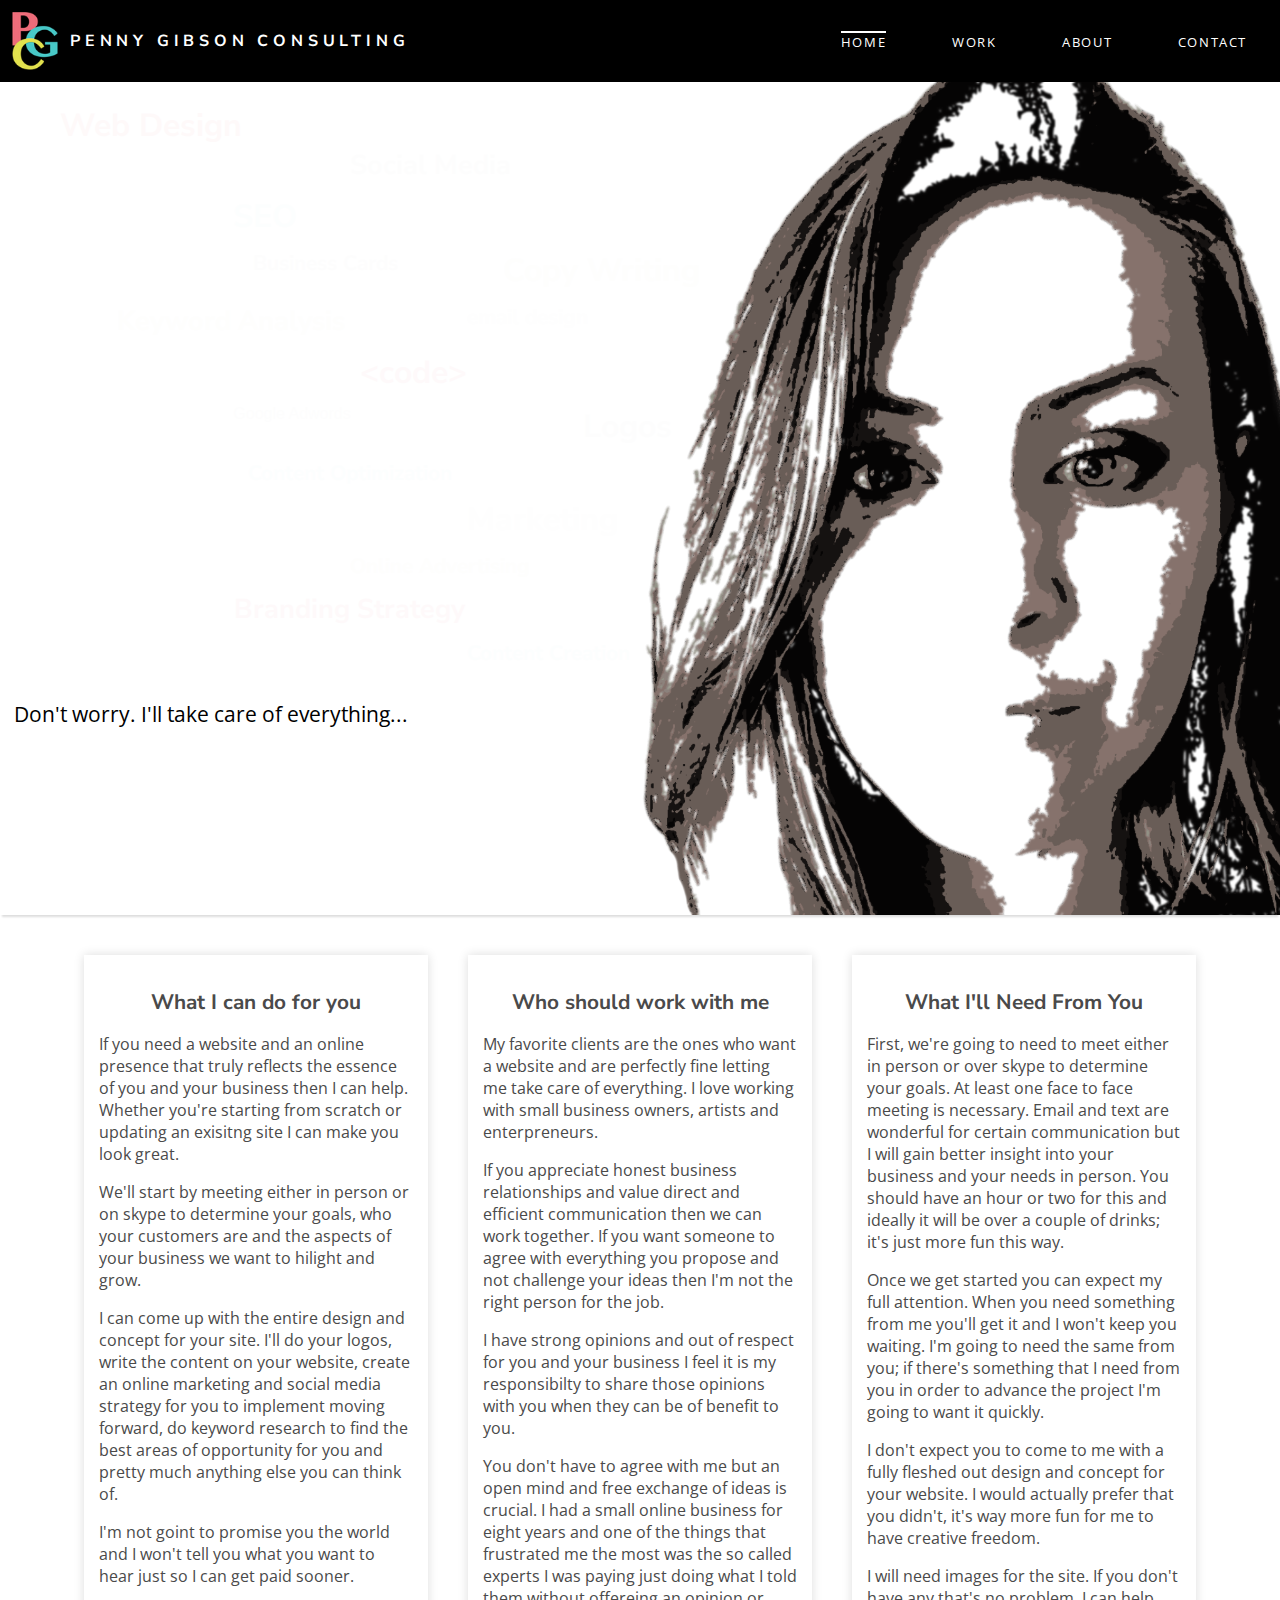
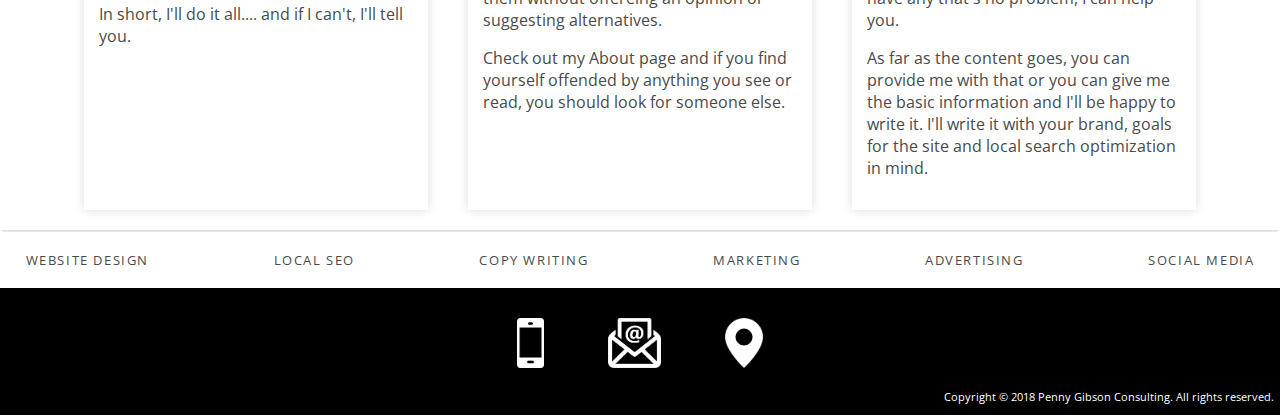
==== index.html @ d7d14930 "initial commit of finished site" ====
<!DOCTYPE HTML>
<html>
    <head>
        <meta charset="UTF-8" lang="en">
        <title>PGC |Winnipeg Web Design </title>
        <link href="https://fonts.googleapis.com/css?family=Nunito|Nunito+Sans|Open+Sans" rel="stylesheet">
        <script src="https://ajax.googleapis.com/ajax/libs/jquery/3.3.1/jquery.min.js"></script>

        <script src="./app.js" type="text/javascript"></script>
        <script src="./jquery.js" type="text/javascript"></script>
        <meta name="viewport" content="width=device-width, initial-scale=1.0">
        <meta description content="Winnipeg website designer working with small businesses specializing in local SEO, online marketing, branding, social media, google adwords and copy writing">
        <link href="./normalize.css" rel="stylesheet">
        <link href="./main.css" rel="stylesheet">
        <link rel="icon" href="./images/favicon.ico" type="image/x-icon"/>
    </head>
    <body>
        <nav class="mainNav">
            <div class="logoAndName">
                <a href="index.html" class="logoAndName"> <img src="images/websites-winnipeg.png" alt="logo for digital marketing agency in Winnipeg, MB">
				   <h2 class="siteName">Penny Gibson Consulting</h2></a>
            </div>
            <ul class="nav">
				<li><a href="./index.html" class="current">Home</a></li>
                <li><a href="./work.html">Work</a></li>
				<li><a href="./about-test.html">About</a></li>
				<li><a href="./contact.html">Contact</a></li>
            </ul>
        </nav>
        <header class="mainHeader">
            <div class="headerText">
                <img src="images/penny-bg-small.png" class="smBG">
                <h1 class="design pink">Web Design</h1>
                <h2 class="social grey">Social Media</h2>
                <h1 class="seo blue">SEO</h1>
                <h1 class="copy yellow">Copy Writing</h1>
                <h3 class="cards grey">Business Cards</h3>
                <h2 class="keyword yellow">Keyword Analysis</h2>
                <h3 class="email grey">email design</h3>
                <h1 class="code pink">&lt;code&gt;</h1>
                <p class="adwords grey">Google Adwords</p>
                <h1 class="logos grey">Logos</h1>
                <h3 class="content blue">Content Optimization</h3>
                <h1 class="marketing grey">Marketing</h1>
                <h3 class="ppc yellow">Online Advertising</h3>
                <h2 class="branding pink">Branding Strategy</h2>
                <h3 class="contentCreation blue">Content Creation</h3>
                <p class="tagline">Don't worry. I'll take care of everything...</p>
            </div>
            <div class="headerImage">
                <img src="images/winnipeg-website-designer.png" alt="Penny Gibson web designer in Winnipeg, MB Canada"> 
            </div>
            
        </header>
        <div class="mobileHeader">
			<div class="mobileHeaderContent">
				<div class="mobileServices">
					<p>Web Design</p>  <p>Site Content Code</p> <p>Local SEO</p><p>Online Advertising</p> <p>Copywriting</p> <p><p>Social Media</p> </div>
				<p class="mobileTagline"><b>Dont worry.<br> I'll take care of everything...</b></p>
			</div>
            <img src="images/winnipeg-website-designer.png" alt="Penny Gibson web designer in Winnipeg, MB Canada">
        
        </div>
        <div class="contentWrapper">
        <div class="mainContent">
            <div class="content1">
                <h2>What I can do for you</h2>
                <p>If you need a website and an online presence that truly reflects the essence of you and your business then I can help. Whether you're starting from scratch or updating an exisitng site I can make you look great.</p>
                <p>We'll start by meeting either in person or on skype to determine your goals, who your customers are and the aspects of your business we want to hilight and grow.</p>
				<p>I can come up with the entire design and concept for your site. I'll do your logos, write the content on your website, create an online marketing and social media strategy for you to implement moving forward, do keyword research to find the best areas of opportunity for you and pretty much anything else you can think of. </p>
				<p>I'm not goint to promise you the world and I won't tell you what you want to hear just so I can get paid sooner.</p>
				<p>In short, I'll do it all.... and if I can't, I'll tell you.</p>
            </div>
            <div class="content2">
                <h2>Who should work with me</h2>
				<p>My favorite clients are the ones who want a website and are perfectly fine letting me take care of everything. I love working with small business owners, artists and enterpreneurs.</p>
                <p>If you appreciate honest business relationships and value direct and efficient communication then we can work together. If you want someone to agree with everything you propose and not challenge your ideas then I'm not the right person for the job. </p>
                <p>I have strong opinions and out of respect for you and your business I feel it is my responsibilty to share those opinions with you when they can be of benefit to you.</p>
                <p>You don't have to agree with me but an open mind and free exchange of ideas is crucial. I had a small online business for eight years and one of the things that frustrated me the most was the so called experts I was paying just doing what I told them without offereing an opinion or suggesting alternatives. </p>
				<p>Check out my About page and if you find yourself offended by anything you see or read, you should look for someone else.</p>
                
            </div>
            <div class="content3">
                <h2>What I'll Need From You</h2>
				<p>First, we're going to need to meet either in person or over skype to determine your goals. At least one face to face meeting is necessary. Email and text are wonderful for certain communication but I will gain better insight into your business and your needs in person. You should have an hour or two for this and ideally it will be over a couple of drinks; it's just more fun this way. </p>
				
				<p>Once we get started you can expect my full attention. When you need something from me you'll get it and I won't keep you waiting. I'm going to need the same from you; if there's something that I need from you in order to advance the project I'm going to want it quickly.</p>
				
                <p>I don't expect you to come to me with a fully fleshed out design and concept for your website. I would actually prefer that you didn't, it's way more fun for me to have creative freedom. </p>
				
				<p>I will need images for the site. If you don't have any that's no problem, I can help you. </p>
				
				<p>As far as the content goes, you can provide me with that or you can give me the basic information and I'll be happy to write it. I'll write it with your brand, goals for the site and local search optimization in mind.</p>
				
			</div> 
        
        </div>
		</div>
		
         <footer>
			 <div class="keywords">
			<p>Website Design</p>
			<p>Local SEO</p>
			<p>Copy Writing</p>
			<p>Marketing </p>
			<p>Advertising</p>
			<p>Social Media</p>
			
		
		</div>
             <div class="footerIcons">
				 <a href="tel:1-204-330-3148"><img src="images/online-marketing.png" alt="affordable online marketing services for small"></a>
				 <a href="mailto:pennysapps@gmail.com?Subject=Meeting" target="_top"><img src="images/social-media-strategy.png" alt="create a social media strategy for your small internet business"></a>
				 <a href="https://goo.gl/maps/u8cpSCupUAM2" target="_blank"><img src="images/digital-agency-winnipeg.png" alt="digital marketing agency and web developer in Manitoba"></a>
             
             </div>
			 <div class="copyright">
			 	<p>Copyright &copy; 2018 Penny Gibson Consulting. All rights reserved.</p>
			 </div>
       </footer>
		
      
    </body>
</html>
---- main.css ----
/**********************
COLORS
Pink - #ED6C79
Blue - #4AC8C7
Yellow - #E3E14E
Dark grey - #4a4a4a
Light Grey - #9b9b9b

FONTS
font-family: 'Nunito', sans-serif;
font-family: 'Open Sans', sans-serif;
font-family: 'Nunito Sans', sans-serif;
************************/

*{
    box-sizing:border-box;
}
html{
    height: 100%;
}

body{
    font-family: 'Open Sans', sans-serif;
    width: 100%;
    color: #4a4a4a;
    margin: 0 auto;
    }

h1, h2, h3{
    font-family: 'Nunito Sans', sans-serif;
}

a{
    text-decoration: none;
}
.mobileHeader{
    display: none;
}

/***********************
NAVIGATION
************************/
.mainNav{
    background-color: black;
    width: 100%;
    display: flex;
    justify-content: space-between;
    flex-wrap:wrap;
    position: sticky;
    top: 0;
    z-index:200;
}
.mainNav h2, .mainNav a{
    color: white;
}
.logoAndName{
    display: flex;
}
.mainNav h2{
	font-size:1em;
	letter-spacing: .3rem;
	text-transform: uppercase;
}
.logoAndName img{
    padding:12px;
	align-self:center;
	max-width: 70px;
}
.siteName{
    align-self:center;
}
ul.nav{
    display: flex;
    justify-content: space-around;
    align-self: center;
    width: 40%;
}
.nav a{
    font-size: .8em;
	text-transform: uppercase;
	letter-spacing: .1rem;
}

.nav a:hover{
    color:#4a4a4a;
}
nav .current{
	border-top: 2px solid white;
}

/****************************
HEADER
******************************/
.mainHeader{
    display:grid;
    grid-template-columns: 1fr 1fr;
	box-shadow: 0 4px 2px -2px #ddd;
}
.headerImage img{
    width: 100%;
}
.smBG{
    display:none;
}
.headerText{
    display: grid;
    grid-template-columns: repeat(6, 1fr);
   /*grid-template-rows:40px repeat(13, 1fr) 100px;*/
    max-height: 80%;
    margin-right: -60px;
    z-index: 100;
}

.headerText h1, .headerText h2, .headerText h3{
    margin:0;
}
.headerText h3{
    font-size: 1.3em;
}
.headerText h2{
    font-size: 1.7em;
}
.headerText h1{
    font-size: 2em;
}

.design{
    color:#ED6C79;
    grid-row: 2;
    grid-column: 1/7;
    font-size:2.2em;
	padding-left: 60px;
	align-self:end;
}
.social{
    color:#4a4a4a;
    grid-row: 3;
    grid-column: 4/6;
}
.seo{
  color:#4AC8C7;
    grid-row: 4;
    grid-column: 3/4;
}
.cards{
    grid-row:5;
    grid-column:3/6;
    padding-left:20px;
}
.copy{
    color:#E3E14E;
    grid-row: 5;
    grid-column: 4/7;
    text-align:right;
    font-size:2.4em;
}
.keyword{
    color:#E3E14E;
    grid-row:6;
    grid-column: 2/5;
}
.email{
    color:#9b9b9b;
    grid-row: 6;
    grid-column: 5/7;
}
.code{
    color:#ED6C79;
    grid-row: 7;
    grid-column: 4/5;
	text-align: right;
}
.logos{
    grid-row: 8;
    grid-column: 6;
    text-align:left;
}
.adwords{
    grid-row:8;
    grid-column: 3/5;
    font-family: 'Maven Pro', sans-serif;
    margin: 0;
}
.content{
    color:#4AC8C7;
    grid-row: 9;
    grid-column: 3/5;
    font-size: 1.5em;
    text-align:center;
}
.marketing{
    color:#9b9b9b;
    grid-row: 10;
    grid-column: 5/7;
}
.ppc{
    color:#E3E14E;
    grid-row: 11;
    grid-column: 4/7;
}
.branding{
    color:#ED6C79;
    grid-row: 12;
    grid-column: 2/6;
    text-align: center;
}
.contentCreation{
   color:#4AC8C7;
    grid-row: 13;
    grid-column: 5/7;
}
.tagline{
    grid-row: 15;
    grid-column: 1/7;
    color: black;
    font-size:1.3em;
    display: flex;
    padding-left: 14px;
	margin-top: auto;
}


.pink, .blue, .yellow, .grey{
    display:none;
}

/************************************
BLACK DIVIDER
*************************************/

.wrapper{
   background-color:black;
}
.divider{
    display: flex;
    justify-content:center;
    margin: 0 auto;
    padding: 8px 0;
}

.divider img{
    align-self:center;
}

/****************************
Main Content 
******************************/
.mainContent{
    width: 90%;
    display: flex;
    flex-wrap: wrap;
    justify-content: space-between;
    margin: 40px auto 2px;
}
.mainContent h2{
    text-align: center;
	font-size: 1.3em;
}
.content1, .content2, .content3{
    max-width: 100%;
    box-shadow: 0 0 10px #ddd;
    border: 1px solid white;
    padding: 14px;
    flex: 1 25%;
    margin: 0 20px 20px;
    transition: all ease .5s;
}
.contentWrapper{
	box-shadow: 0 4px 2px -2px #ddd;
}
/*.content1:hover, .content2:hover, .content3:hover{
    box-shadow: 0 0 12px grey;
    border: 1px solid #d3d3d3;
} */

.keywords{
	display: flex;
	flex-wrap: wrap;
	width: 100%;
	margin: 0 auto;
	justify-content: space-between;
	background-color: white;
	padding: 0 2%;
	
}
.keywords p{
	text-transform: uppercase;
	letter-spacing: .1rem;
	font-size: .8em;
	padding: 6px 0;
}

/****************************
FOOTER
******************************/
footer{
    background-color:black;
    display: flex;
	flex-direction: column;
    justify-content: space-around;
    width: 100%;
}
.footerIcons{
    align-self: center;
	padding-top: 20px;
}
.footerIcons img{
    align-self:center;
    max-height: 50px;
    margin: 10px 30px;
}
.copyright{
	text-align:right;
}
.copyright p{
	font-size: .7em;
	color: white;
	padding: 0 6px;
}
/****************************
CONTACT PAGE
******************************/

.contactCard{
    max-width: 700px;
    height: 400px;
    border-radius: 10px;
    background-color: black;
    color: white;
    display: grid;
    grid-template-columns: 3fr 3fr;
    align-items: center;
	margin: 0 auto;
    
}
.contact{
    display: grid;
    width: 100%;
    grid-template-columns: 1fr 2fr;
}  /*this puts the icon images and p's on the same line'*/
.contact img {
    max-width: 40px;
	
}
.contact a{
	margin: 20px auto;
}
.contact1{
    border-right: 2px solid white;
   
}
.contact2 p{
	align-self: center;
}
.contact1 img, .contact1 h2, .contact1 p{
    margin: 3px auto;
    
}
.contactHeader{
    display: flex;
    flex-direction: column;
    width: 100%;
    justify-content: center;
}
.contentWrapper{
	margin-bottom: 2px;
}
.navContact{
	margin-bottom: 5%;
}


/****************************
PREVIOUS WORK PAGE
******************************/

.darkSection{
	box-shadow: inset 0 1px 3px 0 rgba(0, 0, 0, 0.1);
	background-color: #fafafa;
	border-bottom: 1px solid #dddddd;
}
.lightSection{
	box-shadow: inset 0 30px 30px -30px rgba(0, 0, 0, 0.05);
	border-top: 1px solid #ffffff;
	border-bottom: 1px solid #dddddd;
}
.cafe {
	max-width: 80%;
	display: flex;
	justify-content: space-around;
	flex-wrap:wrap;
	margin: 0 auto;
}
.cafe img{
	align-self:center;
	padding-top: 6%;
	padding-bottom: 6%;
}
.cafeText h3{
	text-align: center;
}
.cafeText{
	flex: 1 30%;
	margin: 30px;
}
.desktop{
	max-width: 50%;
}
.tablet{
	max-width:23%;
}
.phoneSize{
	max-width:14.5%;
}
.aboutSites{
	display: flex;
	width: 80%;
	margin: 0 auto;
}
.aboutText{
	width: 30%;
	align-self:center;
}
.aboutProject, .mainHeading{
	max-width:50%;
	margin: 0 auto;
	text-align:center;
}
.mainHeading h2{
	color: black;
	text-transform: uppercase;
	letter-spacing: .2rem;
	font-weight: 800;
	font-size: 1.8em;
}
button{
	width: 200px;
	border-radius: 8px;
	padding: 6px;
	margin-bottom: 10px;
	background-color: black;
	color: white;
	border:1px solid black;
	transition: all .4s;
}
button:hover{
	opacity: .7;
	box-shadow: 0 5px 1px -1px #9b9b9b;
}
button:focus {
	outline:0;
}
.startHidden{
	display: none;
}
/*.cafeTitle{
	color: #acdd30;
} */
#button1{
	background-color: #acdd30;
	border: 1px solid #acdd30;
}
/*.transformTitle{
	color: #505f63;
} */
#button2{
	background-color: #505f63;
	border: 1px solid #505f63;
}
/*.zuckerTitle{
	color: #282522;
} */
#button3{
	background-color: #282522;
	border: 1px solid #282522;
}
/*.cgbTitle{
	color: #c5006c;
} */
#button4{
	background-color: #c5006c;
	border: 1px solid #c5006c;
}
/*.purelyTitle{
	color:#43edd8;
} */
#button5{
	background-color: #43edd8;
	border: 1px solid #43edd8;
}
/*.dcTitle{
	color: #342c2d;
} */
#button6{
	background-color: #342c2d;
	border: 1px solid #342c2d;
}
/*.bbTitle{
	color:#632b63;
} */
#button7{
	background-image: linear-gradient(#280f36, #632b63, #c86b98,
    #f09f9c, #ffc1a0);
    border: 1px #280f36 solid;
	margin-bottom: 40px;
}

/****************************************
ABOUT PAGE
******************************************/
.videoContainer{
	display:flex;
	max-width: 80%;
	margin: 0 auto;
	padding: 0 20px;
	background-color: white;
	 box-shadow: inset -5px 0 5px -5px #d4d4d4, inset 5px 0 5px -5px #d4d4d4;
	border-left: 1px solid #ddd;
	border-right: 1px solid #ddd;
}
video#bgvid { 
    max-width: 40%;
	max-height: 400px;
}
.aboutMe{
	align-self:center;
	padding-right: 20px;
}
/***** sticky footer ******/
.html, .body{
	height: 100%;
}
.body{
	display: flex;
	flex-direction:column;
}
.subContainer, .contactContent{
	flex: 1 0 auto;
}
footer{
	flex-shrink: 0;
}

/**********************
MEDIA QUERIES
************************/
@media (max-width: 1320px){
    .divider{
        justify-content:center;
        width: 100%;
        min-width: 0;
        min-height: 0;
        overflow: hidden;
    }
}
@media (max-width: 1024px){
    .headerText h3{
    font-size: 1em;
    }
    .headerText h2{
    font-size: 1.2em;
    }
    .headerText h1{
    font-size: 1.5em;
    }
    .design{
        grid-row: 1;
        grid-column: 1/5;
}
    .social{
        grid-row: 2;
        grid-column: 5/7;
        color: #9b9b9b;
    }
    .seo{
        grid-row: 3;
        grid-column: 4;
    }
    .cards{
        grid-row:4;
        grid-column:1/4;
    }
    .copy{
        grid-row: 4;
        grid-column: 4/7;
        text-align:right;
    }
    .keyword{
        grid-row:5;
        grid-column: 2/6;
    }
    .email{
        grid-row: 6;
        text-align:center;
    }
    .code{
        grid-row: 6;
        grid-column: 3/6;
		text-align: left;
    }
    .logos{
        grid-row: 7;
        grid-column: 5;
        text-align:right;
    }
    .adwords{
        grid-row:7;
        grid-column: 3/6;
        margin: 0;
    }
    .content{
        grid-row: 8;
        grid-column: 2/7;
    }
    .marketing{
        grid-row: 9;
        grid-column: 5/7;
    }
    .ppc{
        grid-row: 10;
        grid-column: 2/7;
    }
    .branding{
        color:#ED6C79;
        grid-row: 11;
        grid-column: 2/7;
        
    }
    .contentCreation{
       color:#4AC8C7;
        grid-row: 12;
        grid-column: 1/7;
        padding-left: 20px;
    }
    .tagline{
        grid-row: 14;
        font-size:1.2em;
    }
    .mainContent{
        width: 90%;
        
    }
    .content3{
        flex: 1 100%;
    }
	.cafe{
		grid-template-columns: 1fr 1fr 1fr;
	}
	.contactCard{
		max-width: 94%;
		
	}
	.contact img{
		max-width: 20px;
	}

}

@media (max-width: 900px){
    ul.nav{
        width: 50%;
    }
	 .mainContent{
        flex-direction: column;
        justify-content: center;
    }
    
}

@media (max-width: 825px){
	 .headerText h3{
    font-size: .8em;
    }
    .headerText h2{
    font-size: 1em;
    }
    .headerText h1{
    font-size: 1.2em;
    }
    .smIcon{
        max-width:73px;
    }
    .medIcon{
        max-width:88px;
    }
    .lgIcon{
        max-width:103px;
    }
    .cafe{
		flex-direction:column;
	}
	.desktop, .tablet, .phoneSize{
		max-width: 90%;
	}
	.aboutSites{
		flex-direction:column;
	}
	.aboutText{
		width: 90%;
	}
	.cafe img{
		padding: 2% 0 2%;
	}
	.cafeText{
		margin: 10px;
	}
	.keywords{
		width: 100%;
	}
	.keywords p{
		padding: 0;
	}
	.copyright{
		text-align:center;
	}
}

@media (max-width: 700px){
	h2{
		font-size: 1.2em;
	}
	p{
		font-size: .8em;
	}
    .mainHeader{
        display: none;
    }
    .mobileHeader{
        display: flex;
		justify-content: space-between;
        width: 100%;
		box-shadow: 0 4px 2px -2px #ddd;
		padding-left: 10px;
    }
    .mobileHeader img{
        max-width: 70%;
        align-self:center;
    }
	.mobileHeaderContent{
		display: flex;
		flex-direction: column;
		justify-content: space-between;
	}
	
	.mainContent{
		width:100%;
	}
	.aboutProject, .mainHeading{
		max-width: 90%;
	}
	.keywords{
		display: none;
	}
	.contactCard{
		margin-bottom: 20px;
	}
}
@media (max-width: 600px){
	.wrapper{
		display:none
	}
    ul.nav{
		display:flex;
        width:96%;
        padding:0;
        margin: auto;
		justify-content: space-between;
    }
	.mainNav{
		height: 120px;
	}
    .logoAndName{
        justify-content:center;
        width:100%;
    }
    .logoAndName img{
        padding:6px;
        align-self:center;
        max-width: 50px;
    }
    .smIcon{
        max-width:53px;
    }
    .medIcon{
        max-width:68px;
    }
    .lgIcon{
        max-width:83px;
    }
    .content1, .content2, .content3{
        margin-top: 0;
    }
	.contactCard{
		grid-template-columns: 1fr 2fr;
	}
	.contact1 img{
		max-width: 40px;
	}
	.contact1 h2{
		text-align: center;
		font-size: 1em
	}
	.contact1 p{
		font-size: .7em;
		text-align:center;
	}
	.contact2 p{
		padding-right:4px;
	}
}

@media (max-width: 400px){
    .siteName{
        font-size: 1.2em;
    }
   
}

@media (max-width: 340px){
	.mobileServices p{
		margin: 4px auto;
	}
}

@media (max-height: 720px){
	.html, .body{
		height: auto;
	}
}
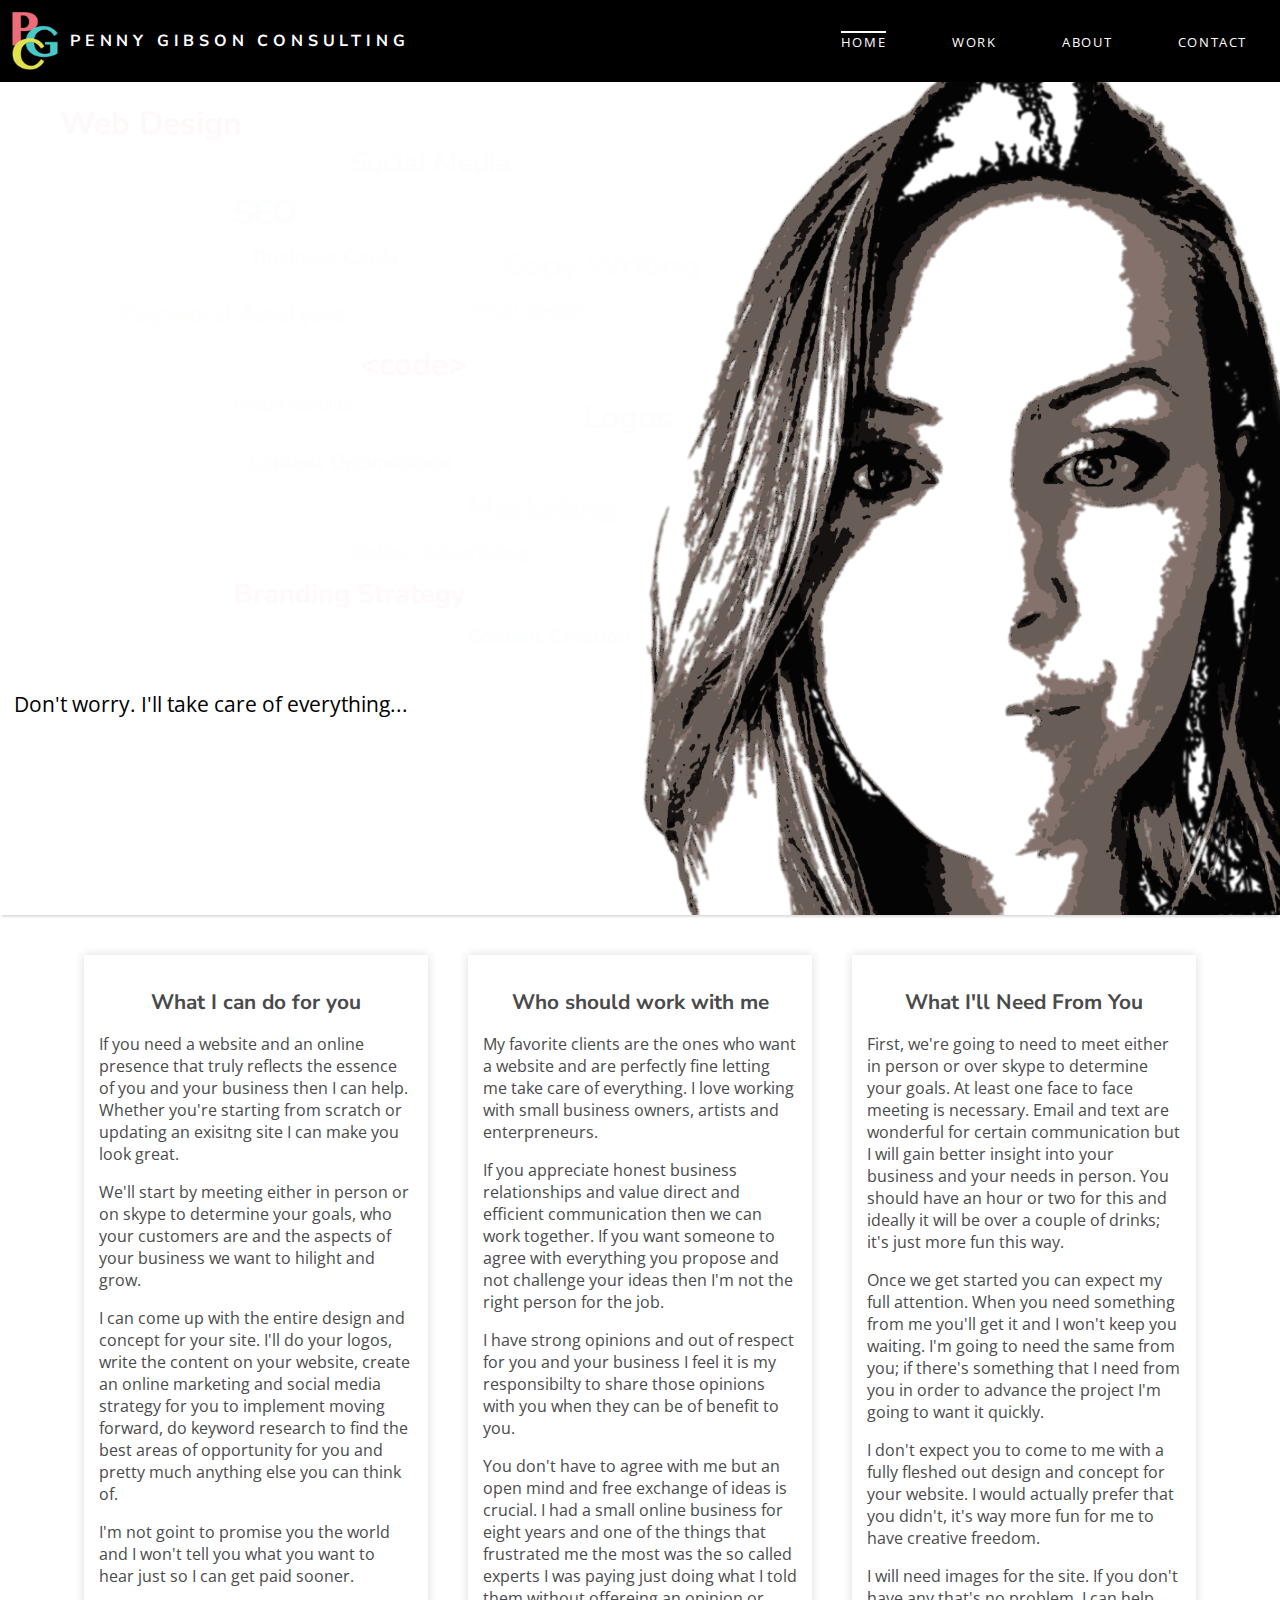
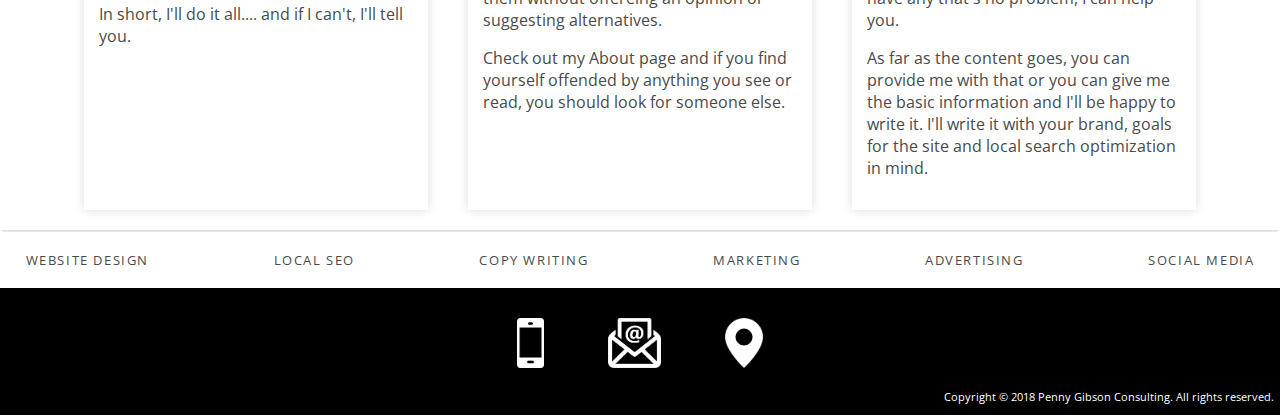
==== commit bca51512: "fixed about page and tel link" ====
--- a/index.html
+++ b/index.html
@@ -23,7 +23,7 @@
             <ul class="nav">
 				<li><a href="./index.html" class="current">Home</a></li>
                 <li><a href="./work.html">Work</a></li>
-				<li><a href="./about-test.html">About</a></li>
+				<li><a href="./about.html">About</a></li>
 				<li><a href="./contact.html">Contact</a></li>
             </ul>
         </nav>
--- a/main.css
+++ b/main.css
@@ -105,7 +105,6 @@
 .headerText{
     display: grid;
     grid-template-columns: repeat(6, 1fr);
-   /*grid-template-rows:40px repeat(13, 1fr) 100px;*/
     max-height: 80%;
     margin-right: -60px;
     z-index: 100;
@@ -216,31 +215,12 @@
     font-size:1.3em;
     display: flex;
     padding-left: 14px;
-	margin-top: auto;
-}
-
+}
 
 .pink, .blue, .yellow, .grey{
     display:none;
 }
 
-/************************************
-BLACK DIVIDER
-*************************************/
-
-.wrapper{
-   background-color:black;
-}
-.divider{
-    display: flex;
-    justify-content:center;
-    margin: 0 auto;
-    padding: 8px 0;
-}
-
-.divider img{
-    align-self:center;
-}
 
 /****************************
 Main Content 
@@ -268,10 +248,6 @@
 .contentWrapper{
 	box-shadow: 0 4px 2px -2px #ddd;
 }
-/*.content1:hover, .content2:hover, .content3:hover{
-    box-shadow: 0 0 12px grey;
-    border: 1px solid #d3d3d3;
-} */
 
 .keywords{
 	display: flex;
@@ -319,56 +295,62 @@
 }
 /****************************
 CONTACT PAGE
-******************************/
-
+****************************/
+
+.contactContent{
+	border-radius: 10px;
+	display: flex;
+	padding: 3rem;
+	width: 60%;
+	margin: 3rem auto;
+	box-shadow: 0 0 10px #ddd;
+}
 .contactCard{
-    max-width: 700px;
-    height: 400px;
-    border-radius: 10px;
-    background-color: black;
+	background-color: black;
+	border-radius: 10px;
+	padding: 3rem;
     color: white;
-    display: grid;
-    grid-template-columns: 3fr 3fr;
-    align-items: center;
+	display: flex;
 	margin: 0 auto;
-    
-}
+	justify-content: space-between;
+	
+}
+
+.contact1{
+	align-self: center;
+}
+.contact2{
+	align-self:center;
+}
+
+.contactHeader{
+	display: flex;
+	flex-direction: column;
+	justify-content: center;
+	width: 60%;
+}
+.contactHeader img{
+	align-self: center;
+}
+.contactHeader h2, .contactHeader p{
+	text-align: center;
+}
+
 .contact{
-    display: grid;
-    width: 100%;
-    grid-template-columns: 1fr 2fr;
-}  /*this puts the icon images and p's on the same line'*/
-.contact img {
-    max-width: 40px;
-	
-}
-.contact a{
-	margin: 20px auto;
-}
-.contact1{
-    border-right: 2px solid white;
-   
-}
-.contact2 p{
+	display: flex; 
+	padding-top: 1.3rem;
+	padding-bottom: 1.3rem;
+}
+
+.contact img{
+	max-width: 40px;
+	margin-right: 10px;
 	align-self: center;
 }
-.contact1 img, .contact1 h2, .contact1 p{
-    margin: 3px auto;
-    
-}
-.contactHeader{
-    display: flex;
-    flex-direction: column;
-    width: 100%;
-    justify-content: center;
-}
-.contentWrapper{
-	margin-bottom: 2px;
-}
-.navContact{
-	margin-bottom: 5%;
-}
-
+a[href^="tel"]{
+    color:inherit !important;
+    text-decoration:none !important;
+}
 
 /****************************
 PREVIOUS WORK PAGE
@@ -453,51 +435,31 @@
 .startHidden{
 	display: none;
 }
-/*.cafeTitle{
-	color: #acdd30;
-} */
 #button1{
 	background-color: #acdd30;
 	border: 1px solid #acdd30;
 }
-/*.transformTitle{
-	color: #505f63;
-} */
 #button2{
 	background-color: #505f63;
 	border: 1px solid #505f63;
 }
-/*.zuckerTitle{
-	color: #282522;
-} */
 #button3{
 	background-color: #282522;
 	border: 1px solid #282522;
 }
-/*.cgbTitle{
-	color: #c5006c;
-} */
 #button4{
 	background-color: #c5006c;
 	border: 1px solid #c5006c;
 }
-/*.purelyTitle{
-	color:#43edd8;
-} */
 #button5{
 	background-color: #43edd8;
 	border: 1px solid #43edd8;
 }
-/*.dcTitle{
-	color: #342c2d;
-} */
 #button6{
 	background-color: #342c2d;
 	border: 1px solid #342c2d;
 }
-/*.bbTitle{
-	color:#632b63;
-} */
+
 #button7{
 	background-image: linear-gradient(#280f36, #632b63, #c86b98,
     #f09f9c, #ffc1a0);
@@ -505,27 +467,7 @@
 	margin-bottom: 40px;
 }
 
-/****************************************
-ABOUT PAGE
-******************************************/
-.videoContainer{
-	display:flex;
-	max-width: 80%;
-	margin: 0 auto;
-	padding: 0 20px;
-	background-color: white;
-	 box-shadow: inset -5px 0 5px -5px #d4d4d4, inset 5px 0 5px -5px #d4d4d4;
-	border-left: 1px solid #ddd;
-	border-right: 1px solid #ddd;
-}
-video#bgvid { 
-    max-width: 40%;
-	max-height: 400px;
-}
-.aboutMe{
-	align-self:center;
-	padding-right: 20px;
-}
+
 /***** sticky footer ******/
 .html, .body{
 	height: 100%;
@@ -544,15 +486,7 @@
 /**********************
 MEDIA QUERIES
 ************************/
-@media (max-width: 1320px){
-    .divider{
-        justify-content:center;
-        width: 100%;
-        min-width: 0;
-        min-height: 0;
-        overflow: hidden;
-    }
-}
+
 @media (max-width: 1024px){
     .headerText h3{
     font-size: 1em;
@@ -646,13 +580,6 @@
 	.cafe{
 		grid-template-columns: 1fr 1fr 1fr;
 	}
-	.contactCard{
-		max-width: 94%;
-		
-	}
-	.contact img{
-		max-width: 20px;
-	}
 
 }
 
@@ -664,6 +591,9 @@
         flex-direction: column;
         justify-content: center;
     }
+	.contactContent{
+		width: 80%;
+	}
     
 }
 
@@ -751,9 +681,7 @@
 	.keywords{
 		display: none;
 	}
-	.contactCard{
-		margin-bottom: 20px;
-	}
+	
 }
 @media (max-width: 600px){
 	.wrapper{
@@ -790,23 +718,26 @@
     .content1, .content2, .content3{
         margin-top: 0;
     }
+	.contactContent{
+		margin: 1rem auto;
+		width: 90%;
+		padding: 1rem;
+	}
+
 	.contactCard{
-		grid-template-columns: 1fr 2fr;
-	}
-	.contact1 img{
-		max-width: 40px;
+		flex-direction:column;
+		padding: 1.5rem;
+	}
+	.contactHeader{
+		width: 100%;
 	}
 	.contact1 h2{
-		text-align: center;
 		font-size: 1em
 	}
 	.contact1 p{
 		font-size: .7em;
-		text-align:center;
-	}
-	.contact2 p{
-		padding-right:4px;
-	}
+	}
+	
 }
 
 @media (max-width: 400px){
@@ -822,7 +753,7 @@
 	}
 }
 
-@media (max-height: 720px){
+@media (max-height: 850px){
 	.html, .body{
 		height: auto;
 	}
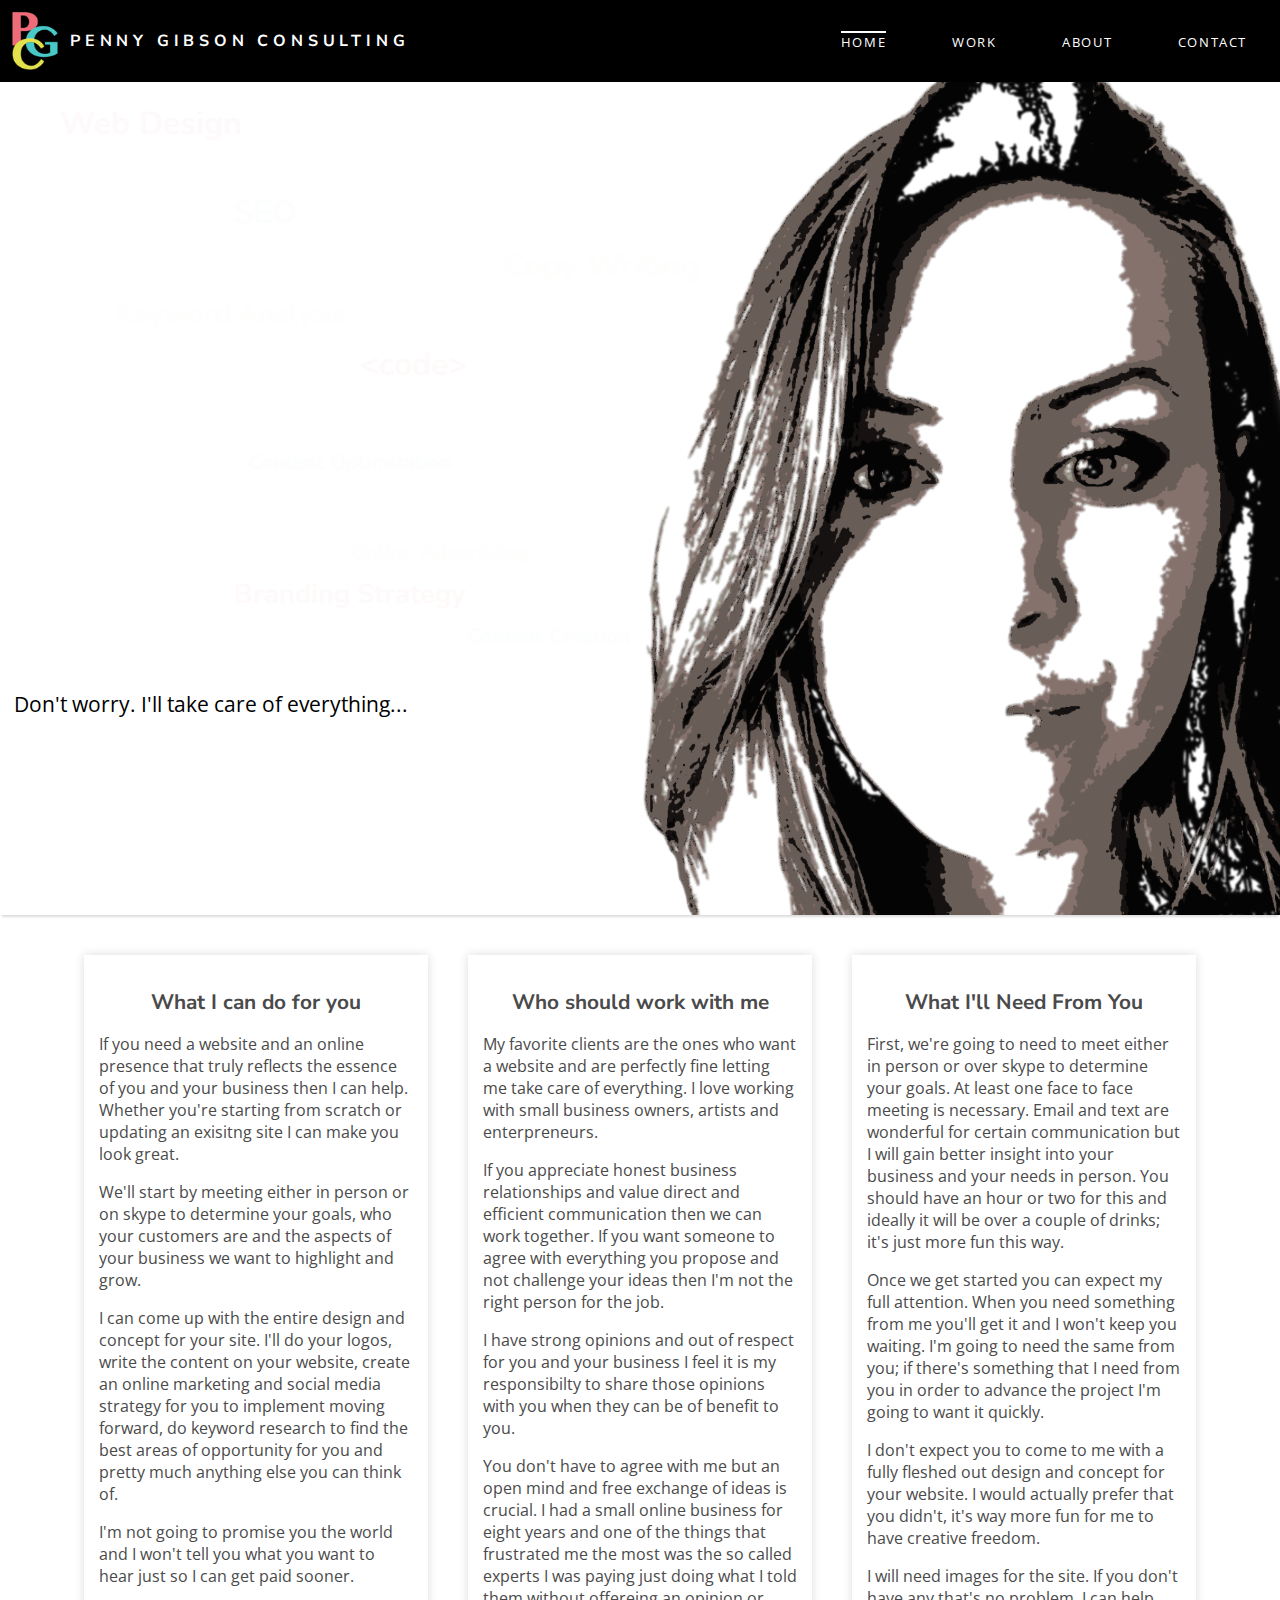
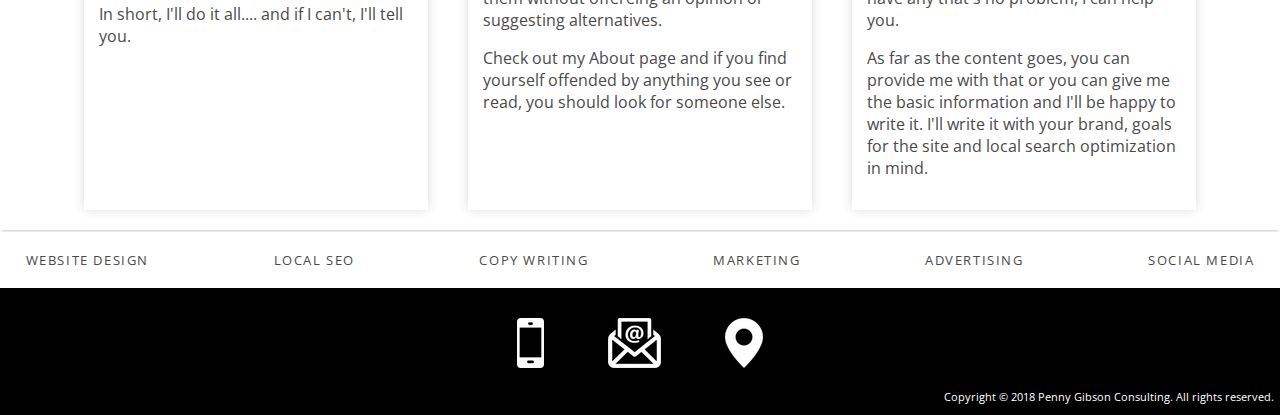
==== commit bb2e22c0: "optimized images, mobile etc" ====
--- a/index.html
+++ b/index.html
@@ -4,10 +4,6 @@
         <meta charset="UTF-8" lang="en">
         <title>PGC |Winnipeg Web Design </title>
         <link href="https://fonts.googleapis.com/css?family=Nunito|Nunito+Sans|Open+Sans" rel="stylesheet">
-        <script src="https://ajax.googleapis.com/ajax/libs/jquery/3.3.1/jquery.min.js"></script>
-
-        <script src="./app.js" type="text/javascript"></script>
-        <script src="./jquery.js" type="text/javascript"></script>
         <meta name="viewport" content="width=device-width, initial-scale=1.0">
         <meta description content="Winnipeg website designer working with small businesses specializing in local SEO, online marketing, branding, social media, google adwords and copy writing">
         <link href="./normalize.css" rel="stylesheet">
@@ -58,7 +54,7 @@
 					<p>Web Design</p>  <p>Site Content Code</p> <p>Local SEO</p><p>Online Advertising</p> <p>Copywriting</p> <p><p>Social Media</p> </div>
 				<p class="mobileTagline"><b>Dont worry.<br> I'll take care of everything...</b></p>
 			</div>
-            <img src="images/winnipeg-website-designer.png" alt="Penny Gibson web designer in Winnipeg, MB Canada">
+            <img src="images/winnipeg-website-designer-affordable.png" alt="Penny Gibson web designer in Winnipeg, MB Canada">
         
         </div>
         <div class="contentWrapper">
@@ -66,9 +62,9 @@
             <div class="content1">
                 <h2>What I can do for you</h2>
                 <p>If you need a website and an online presence that truly reflects the essence of you and your business then I can help. Whether you're starting from scratch or updating an exisitng site I can make you look great.</p>
-                <p>We'll start by meeting either in person or on skype to determine your goals, who your customers are and the aspects of your business we want to hilight and grow.</p>
+                <p>We'll start by meeting either in person or on skype to determine your goals, who your customers are and the aspects of your business we want to highlight and grow.</p>
 				<p>I can come up with the entire design and concept for your site. I'll do your logos, write the content on your website, create an online marketing and social media strategy for you to implement moving forward, do keyword research to find the best areas of opportunity for you and pretty much anything else you can think of. </p>
-				<p>I'm not goint to promise you the world and I won't tell you what you want to hear just so I can get paid sooner.</p>
+				<p>I'm not going to promise you the world and I won't tell you what you want to hear just so I can get paid sooner.</p>
 				<p>In short, I'll do it all.... and if I can't, I'll tell you.</p>
             </div>
             <div class="content2">
@@ -119,6 +115,8 @@
 			 </div>
        </footer>
 		
-      
+       <script src="https://ajax.googleapis.com/ajax/libs/jquery/3.3.1/jquery.min.js"></script>
+		<script src="./app.js" type="text/javascript"></script>
+        <script src="./jquery.js" type="text/javascript"></script> 
     </body>
 </html>--- a/main.css
+++ b/main.css
@@ -282,7 +282,6 @@
 }
 .footerIcons img{
     align-self:center;
-    max-height: 50px;
     margin: 10px 30px;
 }
 .copyright{
@@ -355,7 +354,9 @@
 /****************************
 PREVIOUS WORK PAGE
 ******************************/
-
+.mobile{
+	display: none;
+}
 .darkSection{
 	box-shadow: inset 0 1px 3px 0 rgba(0, 0, 0, 0.1);
 	background-color: #fafafa;
@@ -619,6 +620,12 @@
     .cafe{
 		flex-direction:column;
 	}
+	.full{
+		display: none;
+	}
+	.mobile{
+		display: block;
+	}
 	.desktop, .tablet, .phoneSize{
 		max-width: 90%;
 	}
@@ -753,7 +760,7 @@
 	}
 }
 
-@media (max-height: 850px){
+@media (max-height: 900px){
 	.html, .body{
 		height: auto;
 	}
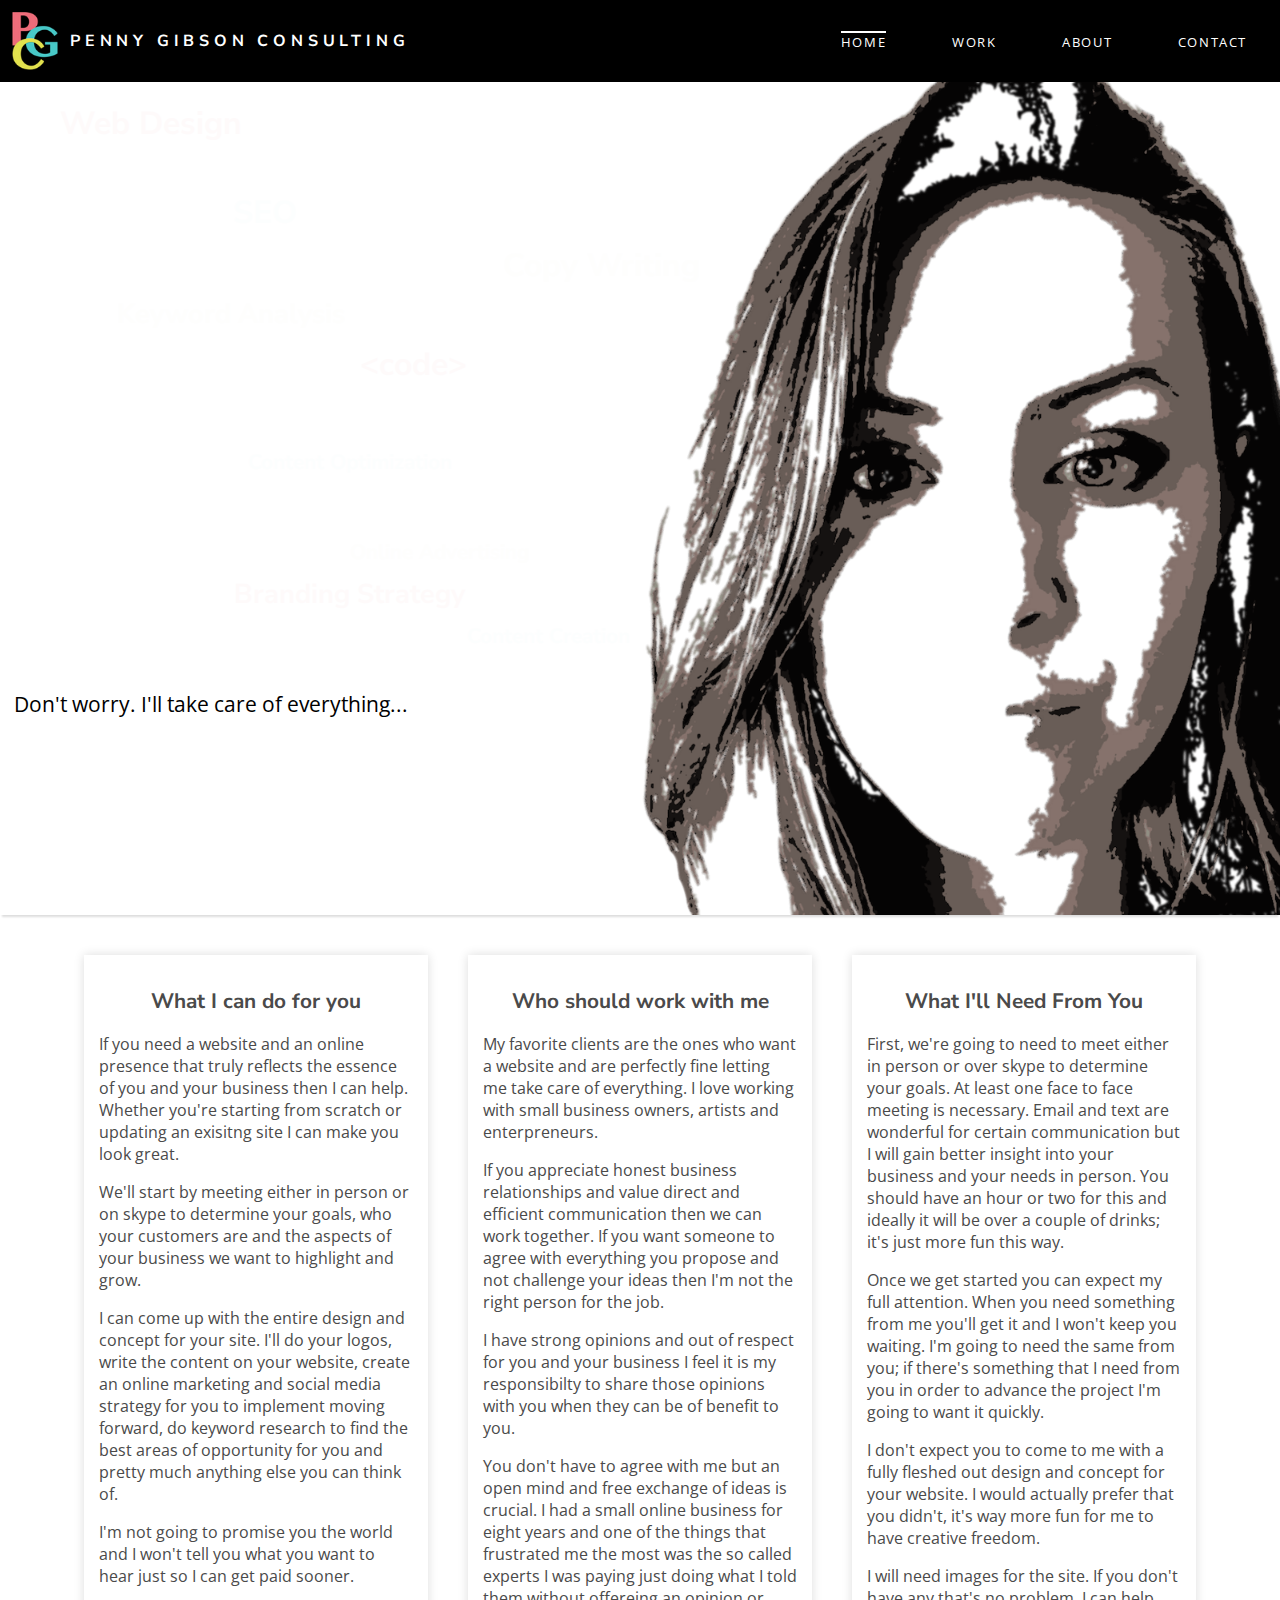
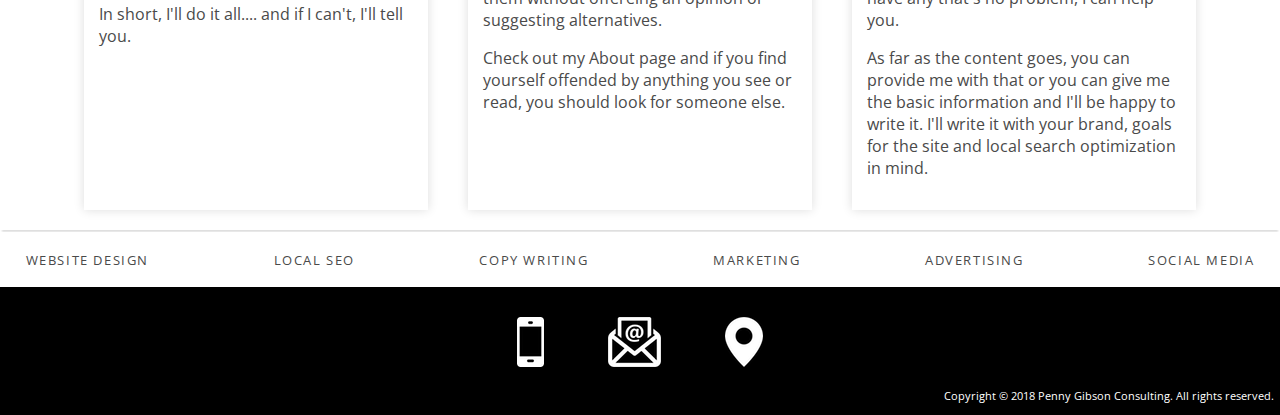
==== commit f37e678c: "changed names stylesheets" ====
--- a/index.html
+++ b/index.html
@@ -7,7 +7,7 @@
         <meta name="viewport" content="width=device-width, initial-scale=1.0">
         <meta description content="Winnipeg website designer working with small businesses specializing in local SEO, online marketing, branding, social media, google adwords and copy writing">
         <link href="./normalize.css" rel="stylesheet">
-        <link href="./main.css" rel="stylesheet">
+        <link href="./main_1.css" rel="stylesheet">
         <link rel="icon" href="./images/favicon.ico" type="image/x-icon"/>
     </head>
     <body>
--- a/main_1.css
+++ b/main_1.css
@@ -0,0 +1,782 @@
+/**********************
+COLORS
+Pink - #ED6C79
+Blue - #4AC8C7
+Yellow - #E3E14E
+Dark grey - #4a4a4a
+Light Grey - #9b9b9b
+
+FONTS
+font-family: 'Nunito', sans-serif;
+font-family: 'Open Sans', sans-serif;
+font-family: 'Nunito Sans', sans-serif;
+************************/
+
+*{
+    box-sizing:border-box;
+}
+html{
+    height: 100%;
+}
+
+body{
+    font-family: 'Open Sans', sans-serif;
+    width: 100%;
+    color: #4a4a4a;
+    margin: 0 auto;
+    }
+
+h1, h2, h3{
+    font-family: 'Nunito Sans', sans-serif;
+}
+
+a{
+    text-decoration: none;
+}
+.mobileHeader{
+    display: none;
+}
+
+/***********************
+NAVIGATION
+************************/
+.mainNav{
+    background-color: black;
+    width: 100%;
+    display: flex;
+    justify-content: space-between;
+    flex-wrap:wrap;
+    position: sticky;
+    top: 0;
+    z-index:200;
+}
+.mainNav h2, .mainNav a{
+    color: white;
+}
+.logoAndName{
+    display: flex;
+}
+.mainNav h2{
+	font-size:1em;
+	letter-spacing: .3rem;
+	text-transform: uppercase;
+}
+.logoAndName img{
+    padding:12px;
+	align-self:center;
+	max-width: 70px;
+}
+.siteName{
+    align-self:center;
+}
+ul.nav{
+    display: flex;
+    justify-content: space-around;
+    align-self: center;
+    width: 40%;
+}
+.nav a{
+    font-size: .8em;
+	text-transform: uppercase;
+	letter-spacing: .1rem;
+}
+
+.nav a:hover{
+    color:#4a4a4a;
+}
+nav .current{
+	border-top: 2px solid white;
+}
+
+/****************************
+HEADER
+******************************/
+.mainHeader{
+    display:grid;
+    grid-template-columns: 1fr 1fr;
+	box-shadow: 0 4px 2px -2px #ddd;
+}
+.headerImage img{
+    width: 100%;
+}
+.smBG{
+    display:none;
+}
+.headerText{
+    display: grid;
+    grid-template-columns: repeat(6, 1fr);
+    max-height: 80%;
+    margin-right: -60px;
+    z-index: 100;
+}
+
+.headerText h1, .headerText h2, .headerText h3{
+    margin:0;
+}
+.headerText h3{
+    font-size: 1.3em;
+}
+.headerText h2{
+    font-size: 1.7em;
+}
+.headerText h1{
+    font-size: 2em;
+}
+
+.design{
+    color:#ED6C79;
+    grid-row: 2;
+    grid-column: 1/7;
+    font-size:2.2em;
+	padding-left: 60px;
+	align-self:end;
+}
+.social{
+    color:#4a4a4a;
+    grid-row: 3;
+    grid-column: 4/6;
+}
+.seo{
+  color:#4AC8C7;
+    grid-row: 4;
+    grid-column: 3/4;
+}
+.cards{
+    grid-row:5;
+    grid-column:3/6;
+    padding-left:20px;
+}
+.copy{
+    color:#E3E14E;
+    grid-row: 5;
+    grid-column: 4/7;
+    text-align:right;
+    font-size:2.4em;
+}
+.keyword{
+    color:#E3E14E;
+    grid-row:6;
+    grid-column: 2/5;
+}
+.email{
+    color:#9b9b9b;
+    grid-row: 6;
+    grid-column: 5/7;
+}
+.code{
+    color:#ED6C79;
+    grid-row: 7;
+    grid-column: 4/5;
+	text-align: right;
+}
+.logos{
+    grid-row: 8;
+    grid-column: 6;
+    text-align:left;
+}
+.adwords{
+    grid-row:8;
+    grid-column: 3/5;
+    font-family: 'Maven Pro', sans-serif;
+    margin: 0;
+}
+.content{
+    color:#4AC8C7;
+    grid-row: 9;
+    grid-column: 3/5;
+    font-size: 1.5em;
+    text-align:center;
+}
+.marketing{
+    color:#9b9b9b;
+    grid-row: 10;
+    grid-column: 5/7;
+}
+.ppc{
+    color:#E3E14E;
+    grid-row: 11;
+    grid-column: 4/7;
+}
+.branding{
+    color:#ED6C79;
+    grid-row: 12;
+    grid-column: 2/6;
+    text-align: center;
+}
+.contentCreation{
+   color:#4AC8C7;
+    grid-row: 13;
+    grid-column: 5/7;
+}
+.tagline{
+    grid-row: 15;
+    grid-column: 1/7;
+    color: black;
+    font-size:1.3em;
+    display: flex;
+    padding-left: 14px;
+}
+
+.pink, .blue, .yellow, .grey{
+    display:none;
+}
+
+
+/****************************
+Main Content 
+******************************/
+.mainContent{
+    width: 90%;
+    display: flex;
+    flex-wrap: wrap;
+    justify-content: space-between;
+    margin: 40px auto 2px;
+}
+.mainContent h2{
+    text-align: center;
+	font-size: 1.3em;
+}
+.content1, .content2, .content3{
+    max-width: 100%;
+    box-shadow: 0 0 10px #ddd;
+    border: 1px solid white;
+    padding: 14px;
+    flex: 1 25%;
+    margin: 0 20px 20px;
+    transition: all ease .5s;
+}
+.contentWrapper{
+	box-shadow: 0 4px 2px -2px #ddd;
+}
+
+.keywords{
+	display: flex;
+	flex-wrap: wrap;
+	width: 100%;
+	margin: 0 auto;
+	justify-content: space-between;
+	background-color: white;
+	padding: 0 2%;
+	
+}
+.keywords p{
+	text-transform: uppercase;
+	letter-spacing: .1rem;
+	font-size: .8em;
+	padding: 6px 0;
+}
+
+/****************************
+FOOTER
+******************************/
+footer{
+    background-color:black;
+    display: flex;
+	flex-direction: column;
+    justify-content: space-around;
+    width: 100%;
+}
+.footerIcons{
+    align-self: center;
+	padding-top: 20px;
+}
+.footerIcons img{
+    align-self:center;
+    margin: 10px 30px;
+}
+.copyright{
+	text-align:right;
+}
+.copyright p{
+	font-size: .7em;
+	color: white;
+	padding: 0 6px;
+}
+/****************************
+CONTACT PAGE
+****************************/
+
+.contactContent{
+	border-radius: 10px;
+	display: flex;
+	padding: 3rem;
+	width: 60%;
+	margin: 3rem auto;
+	box-shadow: 0 0 10px #ddd;
+}
+.contactCard{
+	background-color: black;
+	border-radius: 10px;
+	padding: 3rem;
+    color: white;
+	display: flex;
+	margin: 0 auto;
+	justify-content: space-between;
+	
+}
+
+.contact1{
+	align-self: center;
+}
+.contact2{
+	align-self:center;
+}
+
+.contactHeader{
+	display: flex;
+	flex-direction: column;
+	justify-content: center;
+	width: 60%;
+}
+.contactHeader img{
+	align-self: center;
+}
+.contactHeader h2, .contactHeader p{
+	text-align: center;
+}
+
+.contact{
+	display: flex; 
+	padding-top: 1.3rem;
+	padding-bottom: 1.3rem;
+}
+
+.contact img{
+	max-width: 40px;
+	margin-right: 10px;
+	align-self: center;
+}
+a[href^="tel"]{
+    color:inherit !important;
+    text-decoration:none !important;
+}
+
+/****************************
+PREVIOUS WORK PAGE
+******************************/
+.mobile{
+	display: none;
+}
+.darkSection{
+	box-shadow: inset 0 1px 3px 0 rgba(0, 0, 0, 0.1);
+	background-color: #fafafa;
+	border-bottom: 1px solid #dddddd;
+}
+.lightSection{
+	box-shadow: inset 0 30px 30px -30px rgba(0, 0, 0, 0.05);
+	border-top: 1px solid #ffffff;
+	border-bottom: 1px solid #dddddd;
+}
+.cafe {
+	max-width: 80%;
+	display: flex;
+	justify-content: space-around;
+	flex-wrap:wrap;
+	margin: 0 auto;
+}
+.cafe img{
+	align-self:center;
+	padding-top: 6%;
+	padding-bottom: 6%;
+}
+.cafeText h3{
+	text-align: center;
+}
+.cafeText{
+	flex: 1 30%;
+	margin: 30px;
+}
+.desktop{
+	max-width: 50%;
+}
+.tablet{
+	max-width:23%;
+}
+.phoneSize{
+	max-width:14.5%;
+}
+.aboutSites{
+	display: flex;
+	width: 80%;
+	margin: 0 auto;
+}
+.aboutText{
+	width: 30%;
+	align-self:center;
+}
+.aboutProject, .mainHeading{
+	max-width:50%;
+	margin: 0 auto;
+	text-align:center;
+}
+.mainHeading h2{
+	color: black;
+	text-transform: uppercase;
+	letter-spacing: .2rem;
+	font-weight: 800;
+	font-size: 1.8em;
+}
+button{
+	width: 200px;
+	border-radius: 8px;
+	padding: 6px;
+	margin-bottom: 10px;
+	background-color: black;
+	color: white;
+	border:1px solid black;
+	transition: all .4s;
+}
+button:hover{
+	opacity: .7;
+	box-shadow: 0 5px 1px -1px #9b9b9b;
+}
+button:focus {
+	outline:0;
+}
+.startHidden{
+	display: none;
+}
+#button1{
+	background-color: #acdd30;
+	border: 1px solid #acdd30;
+}
+#button2{
+	background-color: #505f63;
+	border: 1px solid #505f63;
+}
+#button3{
+	background-color: #282522;
+	border: 1px solid #282522;
+}
+#button4{
+	background-color: #c5006c;
+	border: 1px solid #c5006c;
+}
+#button5{
+	background-color: #43edd8;
+	border: 1px solid #43edd8;
+}
+#button6{
+	background-color: #342c2d;
+	border: 1px solid #342c2d;
+}
+
+#button7{
+	background-image: linear-gradient(#280f36, #632b63, #c86b98,
+    #f09f9c, #ffc1a0);
+    border: 1px #280f36 solid;
+	margin-bottom: 40px;
+}
+
+
+/***** sticky footer ******/
+.html, .body{
+	height: 100%;
+}
+.body{
+	display: flex;
+	flex-direction:column;
+}
+.subContainer, .contactContent{
+	flex: 1 0 auto;
+}
+footer{
+	flex-shrink: 0;
+}
+
+/**********************
+MEDIA QUERIES
+************************/
+
+@media (max-width: 1024px){
+    .headerText h3{
+    font-size: 1em;
+    }
+    .headerText h2{
+    font-size: 1.2em;
+    }
+    .headerText h1{
+    font-size: 1.5em;
+    }
+    .design{
+        grid-row: 1;
+        grid-column: 1/5;
+}
+    .social{
+        grid-row: 2;
+        grid-column: 5/7;
+        color: #9b9b9b;
+    }
+    .seo{
+        grid-row: 3;
+        grid-column: 4;
+    }
+    .cards{
+        grid-row:4;
+        grid-column:1/4;
+    }
+    .copy{
+        grid-row: 4;
+        grid-column: 4/7;
+        text-align:right;
+    }
+    .keyword{
+        grid-row:5;
+        grid-column: 2/6;
+    }
+    .email{
+        grid-row: 6;
+        text-align:center;
+    }
+    .code{
+        grid-row: 6;
+        grid-column: 3/6;
+		text-align: left;
+    }
+    .logos{
+        grid-row: 7;
+        grid-column: 5;
+        text-align:right;
+    }
+    .adwords{
+        grid-row:7;
+        grid-column: 3/6;
+        margin: 0;
+    }
+    .content{
+        grid-row: 8;
+        grid-column: 2/7;
+    }
+    .marketing{
+        grid-row: 9;
+        grid-column: 5/7;
+    }
+    .ppc{
+        grid-row: 10;
+        grid-column: 2/7;
+    }
+    .branding{
+        color:#ED6C79;
+        grid-row: 11;
+        grid-column: 2/7;
+        
+    }
+    .contentCreation{
+       color:#4AC8C7;
+        grid-row: 12;
+        grid-column: 1/7;
+        padding-left: 20px;
+    }
+    .tagline{
+        grid-row: 14;
+        font-size:1.2em;
+    }
+    .mainContent{
+        width: 90%;
+        
+    }
+    .content3{
+        flex: 1 100%;
+    }
+	.cafe{
+		grid-template-columns: 1fr 1fr 1fr;
+	}
+
+}
+
+@media (max-width: 900px){
+    ul.nav{
+        width: 50%;
+    }
+	 .mainContent{
+        flex-direction: column;
+        justify-content: center;
+    }
+	.contactContent{
+		width: 80%;
+	}
+    
+}
+
+@media (max-width: 825px){
+	 .headerText h3{
+    font-size: .8em;
+    }
+    .headerText h2{
+    font-size: 1em;
+    }
+    .headerText h1{
+    font-size: 1.2em;
+    }
+    .smIcon{
+        max-width:73px;
+    }
+    .medIcon{
+        max-width:88px;
+    }
+    .lgIcon{
+        max-width:103px;
+    }
+    .cafe{
+		flex-direction:column;
+	}
+	.full{
+		display: none;
+	}
+	.mobile{
+		display: block;
+	}
+	.desktop, .tablet, .phoneSize{
+		max-width: 90%;
+	}
+	.aboutSites{
+		flex-direction:column;
+	}
+	.aboutText{
+		width: 90%;
+	}
+	.cafe img{
+		padding: 2% 0 2%;
+	}
+	.cafeText{
+		margin: 10px;
+	}
+	.keywords{
+		width: 100%;
+	}
+	.keywords p{
+		padding: 0;
+	}
+	.copyright{
+		text-align:center;
+	}
+}
+
+@media (max-width: 700px){
+	h2{
+		font-size: 1.2em;
+	}
+	p{
+		font-size: .9em;
+	}
+    .mainHeader{
+        display: none;
+    }
+    .mobileHeader{
+        display: flex;
+		justify-content: space-between;
+        width: 100%;
+		box-shadow: 0 4px 2px -2px #ddd;
+		padding-left: 10px;
+    }
+    .mobileHeader img{
+        max-width: 70%;
+        align-self:center;
+    }
+	.mobileHeaderContent{
+		display: flex;
+		flex-direction: column;
+		justify-content: space-between;
+	}
+	
+	.mainContent{
+		width:100%;
+	}
+	.aboutProject, .mainHeading{
+		max-width: 90%;
+	}
+	.keywords{
+		display: none;
+	}
+	
+}
+@media (max-width: 600px){
+	.wrapper{
+		display:none
+	}
+    ul.nav{
+		display:flex;
+        width:96%;
+        padding:0;
+        margin: auto;
+		justify-content: space-between;
+    }
+	.mainNav{
+		height: 120px;
+	}
+    .logoAndName{
+        justify-content:center;
+        width:100%;
+    }
+    .logoAndName img{
+        padding:6px;
+        align-self:center;
+        max-width: 50px;
+    }
+    .smIcon{
+        max-width:53px;
+    }
+    .medIcon{
+        max-width:68px;
+    }
+    .lgIcon{
+        max-width:83px;
+    }
+    .content1, .content2, .content3{
+        margin-top: 0;
+    }
+	.contactContent{
+		margin: 1rem auto;
+		width: 90%;
+		padding: 1rem;
+	}
+
+	.contactCard{
+		flex-direction:column;
+		padding: 1.5rem;
+	}
+	.contactHeader{
+		width: 100%;
+	}
+	.contact1 h2{
+		font-size: 1em
+	}
+	.contact1 p{
+		font-size: .7em;
+	}
+	
+}
+
+
+@media (max-width: 400px){
+    .siteName{
+        font-size: 1.2em;
+    }
+   
+}
+
+@media (max-width: 340px){
+	.mobileServices p{
+		margin: 4px auto;
+	}
+}
+
+@media (max-height: 900px){
+	.html, .body{
+		height: auto;
+	}
+}
+
+
+
+
+
+
+
+
+
+
+
+
+
+
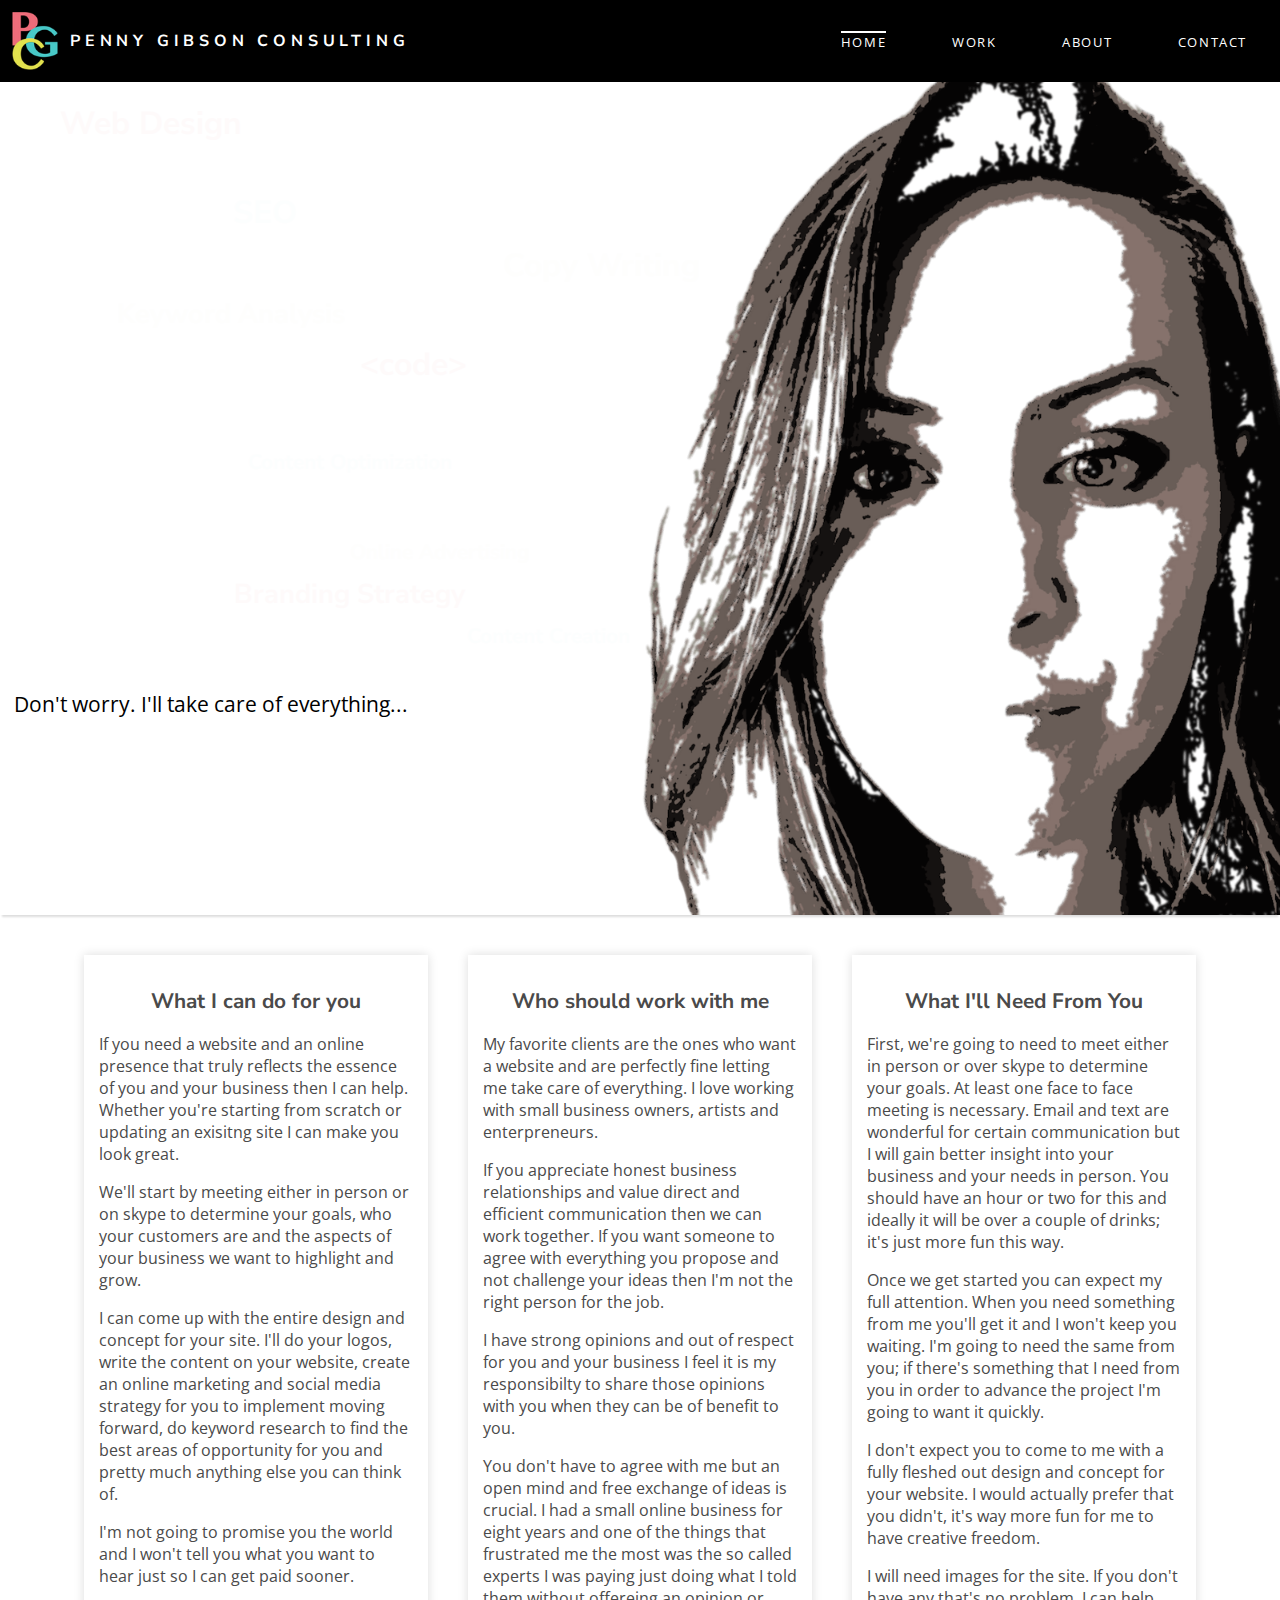
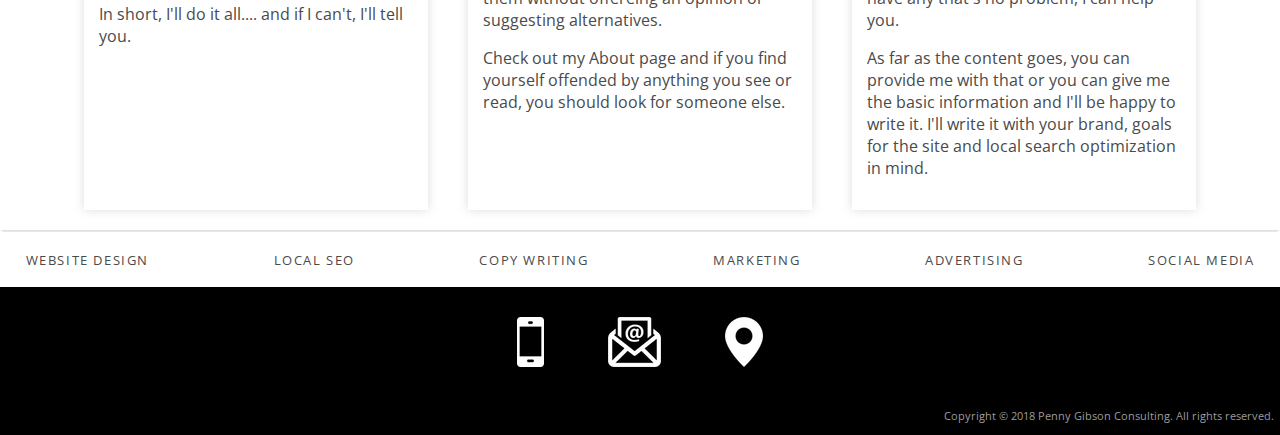
==== commit e41ec3ef: "added footer links" ====
--- a/index.html
+++ b/index.html
@@ -7,7 +7,7 @@
         <meta name="viewport" content="width=device-width, initial-scale=1.0">
         <meta description content="Winnipeg website designer working with small businesses specializing in local SEO, online marketing, branding, social media, google adwords and copy writing">
         <link href="./normalize.css" rel="stylesheet">
-        <link href="./main_1.css" rel="stylesheet">
+        <link href="./main_2.css" rel="stylesheet">
         <link rel="icon" href="./images/favicon.ico" type="image/x-icon"/>
     </head>
     <body>
@@ -110,6 +110,13 @@
 				 <a href="https://goo.gl/maps/u8cpSCupUAM2" target="_blank"><img src="images/digital-agency-winnipeg.png" alt="digital marketing agency and web developer in Manitoba"></a>
              
              </div>
+			 <div class="footerNav">
+			  <ul class="nav footerNavlinks">
+					<li><a href="./work.html">Work</a></li>
+					<li><a href="./about.html">About</a></li>
+					<li><a href="./contact.html">Contact</a></li>
+			 </ul>
+		  	</div>
 			 <div class="copyright">
 			 	<p>Copyright &copy; 2018 Penny Gibson Consulting. All rights reserved.</p>
 			 </div>
--- a/main_2.css
+++ b/main_2.css
@@ -0,0 +1,802 @@
+/**********************
+COLORS
+Pink - #ED6C79
+Blue - #4AC8C7
+Yellow - #E3E14E
+Dark grey - #4a4a4a
+Light Grey - #9b9b9b
+
+FONTS
+font-family: 'Nunito', sans-serif;
+font-family: 'Open Sans', sans-serif;
+font-family: 'Nunito Sans', sans-serif;
+************************/
+
+*{
+    box-sizing:border-box;
+}
+html{
+    height: 100%;
+}
+
+body{
+    font-family: 'Open Sans', sans-serif;
+    width: 100%;
+    color: #4a4a4a;
+    margin: 0 auto;
+    }
+
+h1, h2, h3{
+    font-family: 'Nunito Sans', sans-serif;
+}
+
+a{
+    text-decoration: none;
+}
+.mobileHeader{
+    display: none;
+}
+
+/***********************
+NAVIGATION
+************************/
+.mainNav{
+    background-color: black;
+    width: 100%;
+    display: flex;
+    justify-content: space-between;
+    flex-wrap:wrap;
+    position: sticky;
+    top: 0;
+    z-index:200;
+}
+.mainNav h2, .mainNav a{
+    color: white;
+}
+.logoAndName{
+    display: flex;
+}
+.mainNav h2{
+	font-size:1em;
+	letter-spacing: .3rem;
+	text-transform: uppercase;
+}
+.logoAndName img{
+    padding:12px;
+	align-self:center;
+	max-width: 70px;
+}
+.siteName{
+    align-self:center;
+}
+ul.nav{
+    display: flex;
+    justify-content: space-around;
+    align-self: center;
+    width: 40%;
+}
+.nav a{
+    font-size: .8em;
+	text-transform: uppercase;
+	letter-spacing: .1rem;
+}
+
+.nav a:hover{
+    color:#4a4a4a;
+}
+nav .current{
+	border-top: 2px solid white;
+}
+
+/****************************
+HEADER
+******************************/
+.mainHeader{
+    display:grid;
+    grid-template-columns: 1fr 1fr;
+	box-shadow: 0 4px 2px -2px #ddd;
+}
+.headerImage img{
+    width: 100%;
+}
+.smBG{
+    display:none;
+}
+.headerText{
+    display: grid;
+    grid-template-columns: repeat(6, 1fr);
+    max-height: 80%;
+    margin-right: -60px;
+    z-index: 100;
+}
+
+.headerText h1, .headerText h2, .headerText h3{
+    margin:0;
+}
+.headerText h3{
+    font-size: 1.3em;
+}
+.headerText h2{
+    font-size: 1.7em;
+}
+.headerText h1{
+    font-size: 2em;
+}
+
+.design{
+    color:#ED6C79;
+    grid-row: 2;
+    grid-column: 1/7;
+    font-size:2.2em;
+	padding-left: 60px;
+	align-self:end;
+}
+.social{
+    color:#4a4a4a;
+    grid-row: 3;
+    grid-column: 4/6;
+}
+.seo{
+  color:#4AC8C7;
+    grid-row: 4;
+    grid-column: 3/4;
+}
+.cards{
+    grid-row:5;
+    grid-column:3/6;
+    padding-left:20px;
+}
+.copy{
+    color:#E3E14E;
+    grid-row: 5;
+    grid-column: 4/7;
+    text-align:right;
+    font-size:2.4em;
+}
+.keyword{
+    color:#E3E14E;
+    grid-row:6;
+    grid-column: 2/5;
+}
+.email{
+    color:#9b9b9b;
+    grid-row: 6;
+    grid-column: 5/7;
+}
+.code{
+    color:#ED6C79;
+    grid-row: 7;
+    grid-column: 4/5;
+	text-align: right;
+}
+.logos{
+    grid-row: 8;
+    grid-column: 6;
+    text-align:left;
+}
+.adwords{
+    grid-row:8;
+    grid-column: 3/5;
+    font-family: 'Maven Pro', sans-serif;
+    margin: 0;
+}
+.content{
+    color:#4AC8C7;
+    grid-row: 9;
+    grid-column: 3/5;
+    font-size: 1.5em;
+    text-align:center;
+}
+.marketing{
+    color:#9b9b9b;
+    grid-row: 10;
+    grid-column: 5/7;
+}
+.ppc{
+    color:#E3E14E;
+    grid-row: 11;
+    grid-column: 4/7;
+}
+.branding{
+    color:#ED6C79;
+    grid-row: 12;
+    grid-column: 2/6;
+    text-align: center;
+}
+.contentCreation{
+   color:#4AC8C7;
+    grid-row: 13;
+    grid-column: 5/7;
+}
+.tagline{
+    grid-row: 15;
+    grid-column: 1/7;
+    color: black;
+    font-size:1.3em;
+    display: flex;
+    padding-left: 14px;
+}
+
+.pink, .blue, .yellow, .grey{
+    display:none;
+}
+
+
+/****************************
+Main Content 
+******************************/
+.mainContent{
+    width: 90%;
+    display: flex;
+    flex-wrap: wrap;
+    justify-content: space-between;
+    margin: 40px auto 2px;
+}
+.mainContent h2{
+    text-align: center;
+	font-size: 1.3em;
+}
+.content1, .content2, .content3{
+    max-width: 100%;
+    box-shadow: 0 0 10px #ddd;
+    border: 1px solid white;
+    padding: 14px;
+    flex: 1 25%;
+    margin: 0 20px 20px;
+    transition: all ease .5s;
+}
+.contentWrapper{
+	box-shadow: 0 4px 2px -2px #ddd;
+}
+
+.keywords{
+	display: flex;
+	flex-wrap: wrap;
+	width: 100%;
+	margin: 0 auto;
+	justify-content: space-between;
+	background-color: white;
+	padding: 0 2%;
+	
+}
+.keywords p{
+	text-transform: uppercase;
+	letter-spacing: .1rem;
+	font-size: .8em;
+	padding: 6px 0;
+}
+
+/****************************
+FOOTER
+******************************/
+footer{
+    background-color:black;
+    display: flex;
+	flex-direction: column;
+    justify-content: space-around;
+    width: 100%;
+}
+.footerIcons{
+    align-self: center;
+	padding: 20px 0;
+}
+.footerIcons img{
+    align-self:center;
+    margin: 10px 30px;
+}
+.copyright{
+	text-align:right;
+}
+.copyright p{
+	font-size: .7em;
+	padding: 0 6px;
+	color: #9b9b9b;
+}
+
+ul.nav.footerNavlinks{
+	justify-content: space-between;
+	padding: 12px;
+	list-style: none;
+	width: 100%;
+	display: none;
+	background-color: white;
+}
+ul.nav.footerNavlinks a{
+	color:#4a4a4a;
+	font-size: 1em;
+}
+
+ul.nav.footerNavlinks a:hover{
+	color: #9b9b9b;
+}
+/****************************
+CONTACT PAGE
+****************************/
+
+.contactContent{
+	border-radius: 10px;
+	display: flex;
+	padding: 3rem;
+	width: 60%;
+	margin: 3rem auto;
+	box-shadow: 0 0 10px #ddd;
+}
+.contactCard{
+	background-color: black;
+	border-radius: 10px;
+	padding: 3rem;
+    color: white;
+	display: flex;
+	margin: 0 auto;
+	justify-content: space-between;
+	
+}
+
+.contact1{
+	align-self: center;
+}
+.contact2{
+	align-self:center;
+}
+
+.contactHeader{
+	display: flex;
+	flex-direction: column;
+	justify-content: center;
+	width: 60%;
+}
+.contactHeader img{
+	align-self: center;
+}
+.contactHeader h2, .contactHeader p{
+	text-align: center;
+}
+
+.contact{
+	display: flex; 
+	padding-top: 1.3rem;
+	padding-bottom: 1.3rem;
+}
+
+.contact img{
+	max-width: 40px;
+	margin-right: 10px;
+	align-self: center;
+}
+a[href^="tel"]{
+    color:inherit !important;
+    text-decoration:none !important;
+}
+
+/****************************
+PREVIOUS WORK PAGE
+******************************/
+.mobile{
+	display: none;
+}
+.darkSection{
+	box-shadow: inset 0 1px 3px 0 rgba(0, 0, 0, 0.1);
+	background-color: #fafafa;
+	border-bottom: 1px solid #dddddd;
+}
+.lightSection{
+	box-shadow: inset 0 30px 30px -30px rgba(0, 0, 0, 0.05);
+	border-top: 1px solid #ffffff;
+	border-bottom: 1px solid #dddddd;
+}
+.cafe {
+	max-width: 80%;
+	display: flex;
+	justify-content: space-around;
+	flex-wrap:wrap;
+	margin: 0 auto;
+}
+.cafe img{
+	align-self:center;
+	padding-top: 6%;
+	padding-bottom: 6%;
+}
+.cafeText h3{
+	text-align: center;
+}
+.cafeText{
+	flex: 1 30%;
+	margin: 30px;
+}
+.desktop{
+	max-width: 50%;
+}
+.tablet{
+	max-width:23%;
+}
+.phoneSize{
+	max-width:14.5%;
+}
+.aboutSites{
+	display: flex;
+	width: 80%;
+	margin: 0 auto;
+}
+.aboutText{
+	width: 30%;
+	align-self:center;
+}
+.aboutProject, .mainHeading{
+	max-width:50%;
+	margin: 0 auto;
+	text-align:center;
+}
+.mainHeading h2{
+	color: black;
+	text-transform: uppercase;
+	letter-spacing: .2rem;
+	font-weight: 800;
+	font-size: 1.8em;
+}
+button{
+	width: 200px;
+	border-radius: 8px;
+	padding: 6px;
+	margin-bottom: 10px;
+	background-color: black;
+	color: white;
+	border:1px solid black;
+	transition: all .4s;
+}
+button:hover{
+	opacity: .7;
+	box-shadow: 0 5px 1px -1px #9b9b9b;
+}
+button:focus {
+	outline:0;
+}
+.startHidden{
+	display: none;
+}
+#button1{
+	background-color: #acdd30;
+	border: 1px solid #acdd30;
+}
+#button2{
+	background-color: #505f63;
+	border: 1px solid #505f63;
+}
+#button3{
+	background-color: #282522;
+	border: 1px solid #282522;
+}
+#button4{
+	background-color: #c5006c;
+	border: 1px solid #c5006c;
+}
+#button5{
+	background-color: #43edd8;
+	border: 1px solid #43edd8;
+}
+#button6{
+	background-color: #342c2d;
+	border: 1px solid #342c2d;
+}
+
+#button7{
+	background-image: linear-gradient(#280f36, #632b63, #c86b98,
+    #f09f9c, #ffc1a0);
+    border: 1px #280f36 solid;
+	margin-bottom: 40px;
+}
+
+
+/***** sticky footer ******/
+.html, .body{
+	height: 100%;
+}
+.body{
+	display: flex;
+	flex-direction:column;
+}
+.subContainer, .contactContent{
+	flex: 1 0 auto;
+}
+footer{
+	flex-shrink: 0;
+}
+
+/**********************
+MEDIA QUERIES
+************************/
+
+@media (max-width: 1024px){
+    .headerText h3{
+    font-size: 1em;
+    }
+    .headerText h2{
+    font-size: 1.2em;
+    }
+    .headerText h1{
+    font-size: 1.5em;
+    }
+    .design{
+        grid-row: 1;
+        grid-column: 1/5;
+}
+    .social{
+        grid-row: 2;
+        grid-column: 5/7;
+        color: #9b9b9b;
+    }
+    .seo{
+        grid-row: 3;
+        grid-column: 4;
+    }
+    .cards{
+        grid-row:4;
+        grid-column:1/4;
+    }
+    .copy{
+        grid-row: 4;
+        grid-column: 4/7;
+        text-align:right;
+    }
+    .keyword{
+        grid-row:5;
+        grid-column: 2/6;
+    }
+    .email{
+        grid-row: 6;
+        text-align:center;
+    }
+    .code{
+        grid-row: 6;
+        grid-column: 3/6;
+		text-align: left;
+    }
+    .logos{
+        grid-row: 7;
+        grid-column: 5;
+        text-align:right;
+    }
+    .adwords{
+        grid-row:7;
+        grid-column: 3/6;
+        margin: 0;
+    }
+    .content{
+        grid-row: 8;
+        grid-column: 2/7;
+    }
+    .marketing{
+        grid-row: 9;
+        grid-column: 5/7;
+    }
+    .ppc{
+        grid-row: 10;
+        grid-column: 2/7;
+    }
+    .branding{
+        color:#ED6C79;
+        grid-row: 11;
+        grid-column: 2/7;
+        
+    }
+    .contentCreation{
+       color:#4AC8C7;
+        grid-row: 12;
+        grid-column: 1/7;
+        padding-left: 20px;
+    }
+    .tagline{
+        grid-row: 14;
+        font-size:1.2em;
+    }
+    .mainContent{
+        width: 90%;
+        
+    }
+    .content3{
+        flex: 1 100%;
+    }
+	.cafe{
+		grid-template-columns: 1fr 1fr 1fr;
+	}
+
+}
+
+@media (max-width: 900px){
+    ul.nav{
+        width: 50%;
+    }
+	 .mainContent{
+        flex-direction: column;
+        justify-content: center;
+    }
+	.contactContent{
+		width: 80%;
+	}
+    
+}
+
+@media (max-width: 825px){
+	 .headerText h3{
+    font-size: .8em;
+    }
+    .headerText h2{
+    font-size: 1em;
+    }
+    .headerText h1{
+    font-size: 1.2em;
+    }
+    .smIcon{
+        max-width:73px;
+    }
+    .medIcon{
+        max-width:88px;
+    }
+    .lgIcon{
+        max-width:103px;
+    }
+    .cafe{
+		flex-direction:column;
+	}
+	.full{
+		display: none;
+	}
+	.mobile{
+		display: block;
+	}
+	.desktop, .tablet, .phoneSize{
+		max-width: 90%;
+	}
+	.aboutSites{
+		flex-direction:column;
+	}
+	.aboutText{
+		width: 90%;
+	}
+	.cafe img{
+		padding: 2% 0 2%;
+	}
+	.cafeText{
+		margin: 10px;
+	}
+	.keywords{
+		width: 100%;
+	}
+	.keywords p{
+		padding: 0;
+	}
+	.copyright{
+		text-align:center;
+	}
+}
+
+@media (max-width: 700px){
+	h2{
+		font-size: 1.2em;
+	}
+	p{
+		font-size: .9em;
+	}
+    .mainHeader{
+        display: none;
+    }
+    .mobileHeader{
+        display: flex;
+		justify-content: space-between;
+        width: 100%;
+		box-shadow: 0 4px 2px -2px #ddd;
+		padding-left: 10px;
+    }
+    .mobileHeader img{
+        max-width: 70%;
+        align-self:center;
+    }
+	.mobileHeaderContent{
+		display: flex;
+		flex-direction: column;
+		justify-content: space-between;
+	}
+	
+	.mainContent{
+		width:100%;
+	}
+	.aboutProject, .mainHeading{
+		max-width: 90%;
+	}
+	.keywords{
+		display: none;
+	}
+	
+}
+@media (max-width: 600px){
+	.wrapper{
+		display:none
+	}
+    ul.nav{
+		display:flex;
+        width:96%;
+        padding:0;
+        margin: auto;
+		justify-content: space-between;
+    }
+	.mainNav{
+		height: 120px;
+	}
+    .logoAndName{
+        justify-content:center;
+        width:100%;
+    }
+    .logoAndName img{
+        padding:6px;
+        align-self:center;
+        max-width: 50px;
+    }
+    .smIcon{
+        max-width:53px;
+    }
+    .medIcon{
+        max-width:68px;
+    }
+    .lgIcon{
+        max-width:83px;
+    }
+    .content1, .content2, .content3{
+        flex: 1;
+    }
+	.contactContent{
+		margin: 1rem auto;
+		width: 90%;
+		padding: 1rem;
+	}
+
+	.contactCard{
+		flex-direction:column;
+		padding: 1.5rem;
+	}
+	.contactHeader{
+		width: 100%;
+	}
+	.contact1 h2{
+		font-size: 1em
+	}
+	.contact1 p{
+		font-size: .7em;
+	}
+	ul.nav.footerNavlinks{
+		display: flex;
+	}
+	
+}
+
+
+@media (max-width: 400px){
+    .siteName{
+        font-size: 1.2em;
+    }
+   
+}
+
+@media (max-width: 340px){
+	.mobileServices p{
+		margin: 4px auto;
+	}
+}
+
+@media (max-height: 900px){
+	.html, .body{
+		height: auto;
+	}
+}
+
+
+
+
+
+
+
+
+
+
+
+
+
+
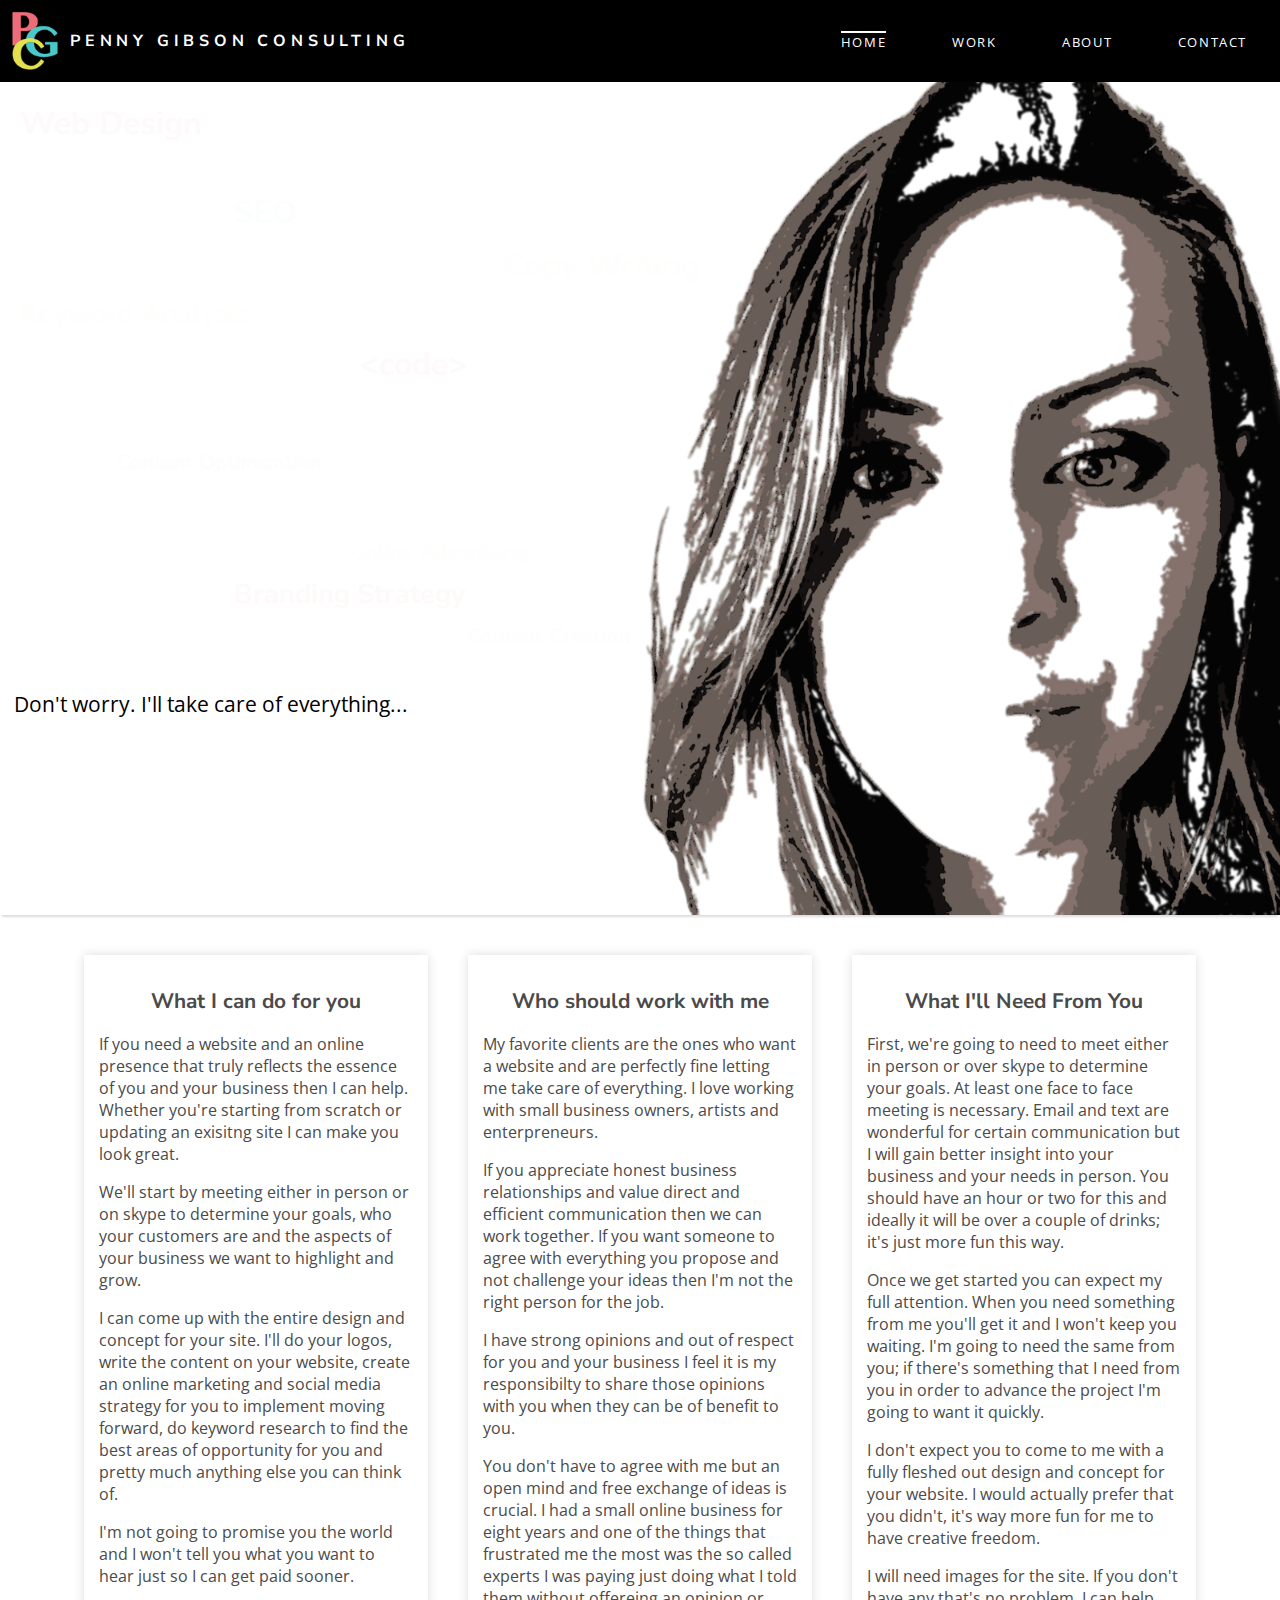
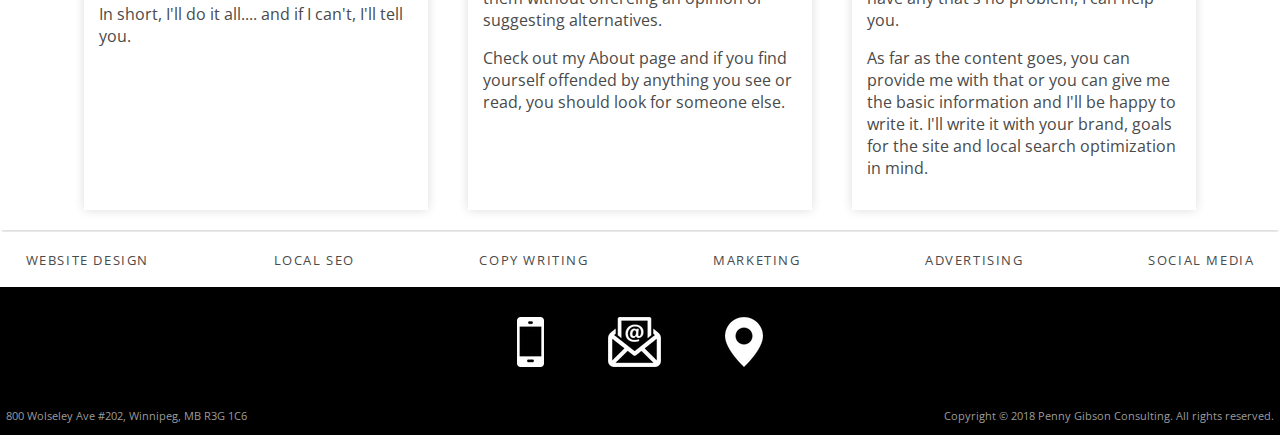
==== commit 25da6389: "added OC and home style" ====
--- a/index.html
+++ b/index.html
@@ -7,7 +7,7 @@
         <meta name="viewport" content="width=device-width, initial-scale=1.0">
         <meta description content="Winnipeg website designer working with small businesses specializing in local SEO, online marketing, branding, social media, google adwords and copy writing">
         <link href="./normalize.css" rel="stylesheet">
-        <link href="./main_2.css" rel="stylesheet">
+        <link href="./main_3.css" rel="stylesheet">
         <link rel="icon" href="./images/favicon.ico" type="image/x-icon"/>
     </head>
     <body>
@@ -118,7 +118,8 @@
 			 </ul>
 		  	</div>
 			 <div class="copyright">
-			 	<p>Copyright &copy; 2018 Penny Gibson Consulting. All rights reserved.</p>
+				 <p>800 Wolseley Ave #202, Winnipeg, MB R3G 1C6</p>
+			 	 <p>Copyright &copy; 2018 Penny Gibson Consulting. All rights reserved.</p>
 			 </div>
        </footer>
 		
--- a/main_3.css
+++ b/main_3.css
@@ -0,0 +1,814 @@
+/**********************
+COLORS
+Pink - #ED6C79
+Blue - #4AC8C7
+Yellow - #E3E14E
+Dark grey - #4a4a4a
+Light Grey - #9b9b9b
+
+FONTS
+font-family: 'Nunito', sans-serif;
+font-family: 'Open Sans', sans-serif;
+font-family: 'Nunito Sans', sans-serif;
+************************/
+
+*{
+    box-sizing:border-box;
+}
+html{
+    height: 100%;
+}
+
+body{
+    font-family: 'Open Sans', sans-serif;
+    width: 100%;
+    color: #4a4a4a;
+    margin: 0 auto;
+    }
+
+h1, h2, h3{
+    font-family: 'Nunito Sans', sans-serif;
+}
+
+a{
+    text-decoration: none;
+}
+.mobileHeader{
+    display: none;
+}
+
+/***********************
+NAVIGATION
+************************/
+.mainNav{
+    background-color: black;
+    width: 100%;
+    display: flex;
+    justify-content: space-between;
+    flex-wrap:wrap;
+    position: sticky;
+    top: 0;
+    z-index:200;
+}
+.mainNav h2, .mainNav a{
+    color: white;
+}
+.logoAndName{
+    display: flex;
+}
+.mainNav h2{
+	font-size:1em;
+	letter-spacing: .3rem;
+	text-transform: uppercase;
+}
+.logoAndName img{
+    padding:12px;
+	align-self:center;
+	max-width: 70px;
+}
+.siteName{
+    align-self:center;
+}
+ul.nav{
+    display: flex;
+    justify-content: space-around;
+    align-self: center;
+    width: 40%;
+}
+.nav a{
+    font-size: .8em;
+	text-transform: uppercase;
+	letter-spacing: .1rem;
+}
+
+.nav a:hover{
+    color:#4a4a4a;
+}
+nav .current{
+	border-top: 2px solid white;
+}
+
+/****************************
+HEADER
+******************************/
+.mainHeader{
+    display:grid;
+    grid-template-columns: 1fr 1fr;
+	box-shadow: 0 4px 2px -2px #ddd;
+}
+.headerImage img{
+    width: 100%;
+}
+.smBG{
+    display:none;
+}
+.headerText{
+    display: grid;
+    grid-template-columns: repeat(6, 1fr);
+    max-height: 80%;
+    margin-right: -60px;
+    z-index: 100;
+}
+
+.headerText h1, .headerText h2, .headerText h3{
+    margin:0;
+}
+.headerText h3{
+    font-size: 1.3em;
+}
+.headerText h2{
+    font-size: 1.7em;
+}
+.headerText h1{
+    font-size: 2em;
+}
+
+.design{
+    color:#ED6C79;
+    grid-row: 2;
+    grid-column: 1/7;
+    font-size:2.2em;
+	padding-left: 20px;
+	align-self:end;
+}
+.social{
+    color:#4a4a4a;
+    grid-row: 3;
+    grid-column: 4/6;
+}
+.seo{
+  color:#4AC8C7;
+    grid-row: 4;
+    grid-column: 3/4;
+}
+.cards{
+    grid-row:5;
+    grid-column:2/6;
+}
+.copy{
+    color:#E3E14E;
+    grid-row: 5;
+    grid-column: 4/7;
+    text-align:right;
+    font-size:2.4em;
+}
+.keyword{
+    color:#E3E14E;
+    grid-row:6;
+    grid-column: 1/5;
+	padding-left: 20px;
+}
+.email{
+    color:#9b9b9b;
+    grid-row: 6;
+    grid-column: 5/7;
+}
+.code{
+    color:#ED6C79;
+    grid-row: 7;
+    grid-column: 4/5;
+	text-align: right;
+}
+.logos{
+    grid-row: 8;
+    grid-column: 6;
+    text-align:left;
+}
+.adwords{
+    grid-row:8;
+    grid-column: 3/5;
+    font-family: 'Maven Pro', sans-serif;
+    margin: 0;
+}
+.content{
+    color:#4AC8C7;
+    grid-row: 9;
+    grid-column: 2/5;
+    font-size: 1.5em;
+}
+.marketing{
+    color:#9b9b9b;
+    grid-row: 10;
+    grid-column: 5/7;
+}
+.ppc{
+    color:#E3E14E;
+    grid-row: 11;
+    grid-column: 4/7;
+}
+.branding{
+    color:#ED6C79;
+    grid-row: 12;
+    grid-column: 2/6;
+    text-align: center;
+}
+.contentCreation{
+   color:#4AC8C7;
+    grid-row: 13;
+    grid-column: 5/7;
+}
+.tagline{
+    grid-row: 15;
+    grid-column: 1/7;
+    color: black;
+    font-size:1.3em;
+    display: flex;
+    padding-left: 14px;
+}
+
+.pink, .blue, .yellow, .grey{
+    display:none;
+}
+
+
+/****************************
+Main Content 
+******************************/
+.mainContent{
+    width: 90%;
+    display: flex;
+    flex-wrap: wrap;
+    justify-content: space-between;
+    margin: 40px auto 2px;
+}
+.mainContent h2{
+    text-align: center;
+	font-size: 1.3em;
+}
+.content1, .content2, .content3{
+    max-width: 100%;
+    box-shadow: 0 0 10px #ddd;
+    border: 1px solid white;
+    padding: 14px;
+    flex: 1 25%;
+    margin: 0 20px 20px;
+    transition: all ease .5s;
+}
+.contentWrapper{
+	box-shadow: 0 4px 2px -2px #ddd;
+}
+
+.keywords{
+	display: flex;
+	flex-wrap: wrap;
+	width: 100%;
+	margin: 0 auto;
+	justify-content: space-between;
+	background-color: white;
+	padding: 0 2%;
+	
+}
+.keywords p{
+	text-transform: uppercase;
+	letter-spacing: .1rem;
+	font-size: .8em;
+	padding: 6px 0;
+}
+
+/****************************
+FOOTER
+******************************/
+footer{
+    background-color:black;
+    display: flex;
+	flex-direction: column;
+    justify-content: space-around;
+    width: 100%;
+}
+.footerIcons{
+    align-self: center;
+	padding: 20px 0;
+}
+.footerIcons img{
+    align-self:center;
+    margin: 10px 30px;
+}
+.copyright{
+	display: flex;
+	justify-content: space-between;
+}
+.copyright p{
+	font-size: .7em;
+	padding: 0 6px;
+	color: #9b9b9b;
+}
+
+ul.nav.footerNavlinks{
+	justify-content: space-between;
+	padding: 12px;
+	list-style: none;
+	width: 100%;
+	display: none;
+	background-color: white;
+}
+ul.nav.footerNavlinks a{
+	color:#4a4a4a;
+	font-size: 1em;
+}
+
+ul.nav.footerNavlinks a:hover{
+	color: #9b9b9b;
+}
+/****************************
+CONTACT PAGE
+****************************/
+
+.contactContent{
+	border-radius: 10px;
+	display: flex;
+	padding: 3rem;
+	width: 60%;
+	margin: 1rem auto;
+	box-shadow: 0 0 10px #ddd;
+}
+.contactCard{
+	background-color: black;
+	border-radius: 10px;
+	padding: 3rem;
+    color: white;
+	display: flex;
+	margin: 0 auto;
+	justify-content: space-between;
+	
+}
+
+.contact1{
+	align-self: center;
+}
+.contact2{
+	align-self:center;
+}
+
+.contactHeader{
+	display: flex;
+	flex-direction: column;
+	justify-content: center;
+	width: 60%;
+}
+.contactHeader img{
+	align-self: center;
+}
+.contactHeader h2, .contactHeader p{
+	text-align: center;
+}
+
+.contact{
+	display: flex; 
+	padding-top: 1.3rem;
+	padding-bottom: 1.3rem;
+}
+
+.contact img{
+	max-width: 40px;
+	margin-right: 10px;
+	align-self: center;
+}
+a[href^="tel"]{
+    color:inherit !important;
+    text-decoration:none !important;
+}
+
+.map{
+	width: 94%;
+	margin: 0 auto;
+}
+
+/****************************
+PREVIOUS WORK PAGE
+******************************/
+.mobile{
+	display: none;
+}
+.darkSection{
+	box-shadow: inset 0 1px 3px 0 rgba(0, 0, 0, 0.1);
+	background-color: #fafafa;
+	border-bottom: 1px solid #dddddd;
+}
+.lightSection{
+	box-shadow: inset 0 30px 30px -30px rgba(0, 0, 0, 0.05);
+	border-top: 1px solid #ffffff;
+	border-bottom: 1px solid #dddddd;
+}
+.cafe {
+	max-width: 80%;
+	display: flex;
+	justify-content: space-around;
+	flex-wrap:wrap;
+	margin: 0 auto;
+}
+.cafe img{
+	align-self:center;
+	padding-top: 6%;
+	padding-bottom: 6%;
+}
+.cafeText h3{
+	text-align: center;
+}
+.cafeText{
+	flex: 1 30%;
+	margin: 30px;
+}
+.desktop{
+	max-width: 50%;
+}
+.tablet{
+	max-width:23%;
+}
+.phoneSize{
+	max-width:14.5%;
+}
+.aboutSites{
+	display: flex;
+	width: 80%;
+	margin: 0 auto;
+}
+.aboutText{
+	width: 30%;
+	align-self:center;
+}
+.aboutProject, .mainHeading{
+	max-width:50%;
+	margin: 0 auto;
+	text-align:center;
+}
+.mainHeading h2{
+	color: black;
+	text-transform: uppercase;
+	letter-spacing: .2rem;
+	font-weight: 800;
+	font-size: 1.8em;
+}
+button{
+	width: 200px;
+	border-radius: 8px;
+	padding: 6px;
+	margin-bottom: 10px;
+	background-color: black;
+	color: white;
+	border:1px solid black;
+	transition: all .4s;
+}
+button:hover{
+	opacity: .7;
+	box-shadow: 0 5px 1px -1px #9b9b9b;
+}
+button:focus {
+	outline:0;
+}
+.startHidden{
+	display: none;
+}
+
+#buttonOliver{
+	background-color: #2f2d27;
+	border: 1px solid #2f2d27;
+}
+#button1{
+	background-color: #acdd30;
+	border: 1px solid #acdd30;
+}
+#button2{
+	background-color: #505f63;
+	border: 1px solid #505f63;
+}
+#button3{
+	background-color: #282522;
+	border: 1px solid #282522;
+}
+#button4{
+	background-color: #c5006c;
+	border: 1px solid #c5006c;
+}
+#button5{
+	background-color: #43edd8;
+	border: 1px solid #43edd8;
+}
+#button6{
+	background-color: #342c2d;
+	border: 1px solid #342c2d;
+}
+
+#button7{
+	background-image: linear-gradient(#280f36, #632b63, #c86b98,
+    #f09f9c, #ffc1a0);
+    border: 1px #280f36 solid;
+	margin-bottom: 40px;
+}
+
+
+
+/***** sticky footer ******/
+.html, .body{
+	height: 100%;
+}
+.body{
+	display: flex;
+	flex-direction:column;
+}
+.subContainer, .contactContent{
+	flex: 1 0 auto;
+}
+footer{
+	flex-shrink: 0;
+}
+
+/**********************
+MEDIA QUERIES
+************************/
+
+@media (max-width: 1024px){
+    .headerText h3{
+    font-size: 1em;
+    }
+    .headerText h2{
+    font-size: 1.2em;
+    }
+    .headerText h1{
+    font-size: 1.5em;
+    }
+    .design{
+        grid-row: 1;
+        grid-column: 1/5;
+	}
+    .social{
+        grid-row: 2;
+        grid-column: 5/7;
+        color: #9b9b9b;
+    }
+    .seo{
+        grid-row: 3;
+        grid-column: 4;
+    }
+    .cards{
+        grid-row:4;
+        grid-column:1/4;
+		text-align: center;
+    }
+    .copy{
+        grid-row: 4;
+        grid-column: 4/7;
+        text-align:right;
+    }
+    .keyword{
+        grid-row:5;
+        grid-column: 2/6;
+    }
+    .email{
+        grid-row: 6;
+        text-align:center;
+    }
+    .code{
+        grid-row: 6;
+        grid-column: 3/6;
+		text-align: left;
+    }
+    .logos{
+        grid-row: 7;
+        grid-column: 5;
+        text-align:right;
+    }
+    .adwords{
+        grid-row:7;
+        grid-column: 3/6;
+        margin: 0;
+    }
+    .content{
+        grid-row: 8;
+        grid-column: 4/7;
+    }
+    .marketing{
+        grid-row: 9;
+        grid-column: 5/7;
+    }
+    .ppc{
+        grid-row: 10;
+        grid-column: 2/7;
+    }
+    .branding{
+        color:#ED6C79;
+        grid-row: 11;
+        grid-column: 2/7;
+        
+    }
+    .contentCreation{
+       color:#4AC8C7;
+        grid-row: 12;
+        grid-column: 3/7;
+    }
+    .tagline{
+        grid-row: 14;
+        font-size:1.2em;
+    }
+    .mainContent{
+        width: 90%;
+        
+    }
+    .content3{
+        flex: 1 100%;
+    }
+	.cafe{
+		grid-template-columns: 1fr 1fr 1fr;
+	}
+
+}
+
+@media (max-width: 900px){
+    ul.nav{
+        width: 50%;
+    }
+	 .mainContent{
+        flex-direction: column;
+        justify-content: center;
+    }
+	.contactContent{
+		width: 80%;
+	}
+    
+}
+
+@media (max-width: 825px){
+	 .headerText h3{
+    font-size: .8em;
+    }
+    .headerText h2{
+    font-size: 1em;
+    }
+    .headerText h1{
+    font-size: 1.2em;
+    }
+    .smIcon{
+        max-width:73px;
+    }
+    .medIcon{
+        max-width:88px;
+    }
+    .lgIcon{
+        max-width:103px;
+    }
+    .cafe{
+		flex-direction:column;
+	}
+	.full{
+		display: none;
+	}
+	.mobile{
+		display: block;
+	}
+	.desktop, .tablet, .phoneSize{
+		max-width: 90%;
+	}
+	.aboutSites{
+		flex-direction:column;
+	}
+	.aboutText{
+		width: 90%;
+	}
+	.cafe img{
+		padding: 2% 0 2%;
+	}
+	.cafeText{
+		margin: 10px;
+	}
+	.keywords{
+		width: 100%;
+	}
+	.keywords p{
+		padding: 0;
+	}
+}
+
+@media (max-width: 700px){
+	h2{
+		font-size: 1.2em;
+	}
+	p{
+		font-size: .9em;
+	}
+    .mainHeader{
+        display: none;
+    }
+    .mobileHeader{
+        display: flex;
+		justify-content: space-between;
+        width: 100%;
+		box-shadow: 0 4px 2px -2px #ddd;
+		padding-left: 10px;
+    }
+    .mobileHeader img{
+        max-width: 70%;
+        align-self:center;
+    }
+	.mobileHeaderContent{
+		display: flex;
+		flex-direction: column;
+		justify-content: space-between;
+	}
+	.copyright{
+		display: block;
+		text-align: center;
+	}
+	
+	.mainContent{
+		width:100%;
+	}
+	.aboutProject, .mainHeading{
+		max-width: 90%;
+	}
+	.keywords{
+		display: none;
+	}
+	
+}
+@media (max-width: 600px){
+	.wrapper{
+		display:none
+	}
+    ul.nav{
+		display:flex;
+        width:96%;
+        padding:0;
+        margin: auto;
+		justify-content: space-between;
+    }
+	.mainNav{
+		height: 120px;
+	}
+    .logoAndName{
+        justify-content:center;
+        width:100%;
+    }
+    .logoAndName img{
+        padding:6px;
+        align-self:center;
+        max-width: 50px;
+    }
+    .smIcon{
+        max-width:53px;
+    }
+    .medIcon{
+        max-width:68px;
+    }
+    .lgIcon{
+        max-width:83px;
+    }
+    .content1, .content2, .content3{
+        flex: 1;
+    }
+	.contactContent{
+		margin: 1rem auto;
+		width: 90%;
+		padding: 1rem;
+	}
+
+	.contactCard{
+		flex-direction:column;
+		padding: 1.5rem;
+	}
+	.contactHeader{
+		width: 100%;
+	}
+	.contact1 h2{
+		font-size: 1em
+	}
+	.contact1 p{
+		font-size: .7em;
+	}
+	ul.nav.footerNavlinks{
+		display: flex;
+	}
+	
+}
+
+
+@media (max-width: 400px){
+    .siteName{
+        font-size: 1.2em;
+    }
+   
+}
+
+@media (max-width: 340px){
+	.mobileServices p{
+		margin: 4px auto;
+	}
+}
+
+@media (max-height: 900px){
+	.html, .body{
+		height: auto;
+	}
+}
+
+
+
+
+
+
+
+
+
+
+
+
+
+
